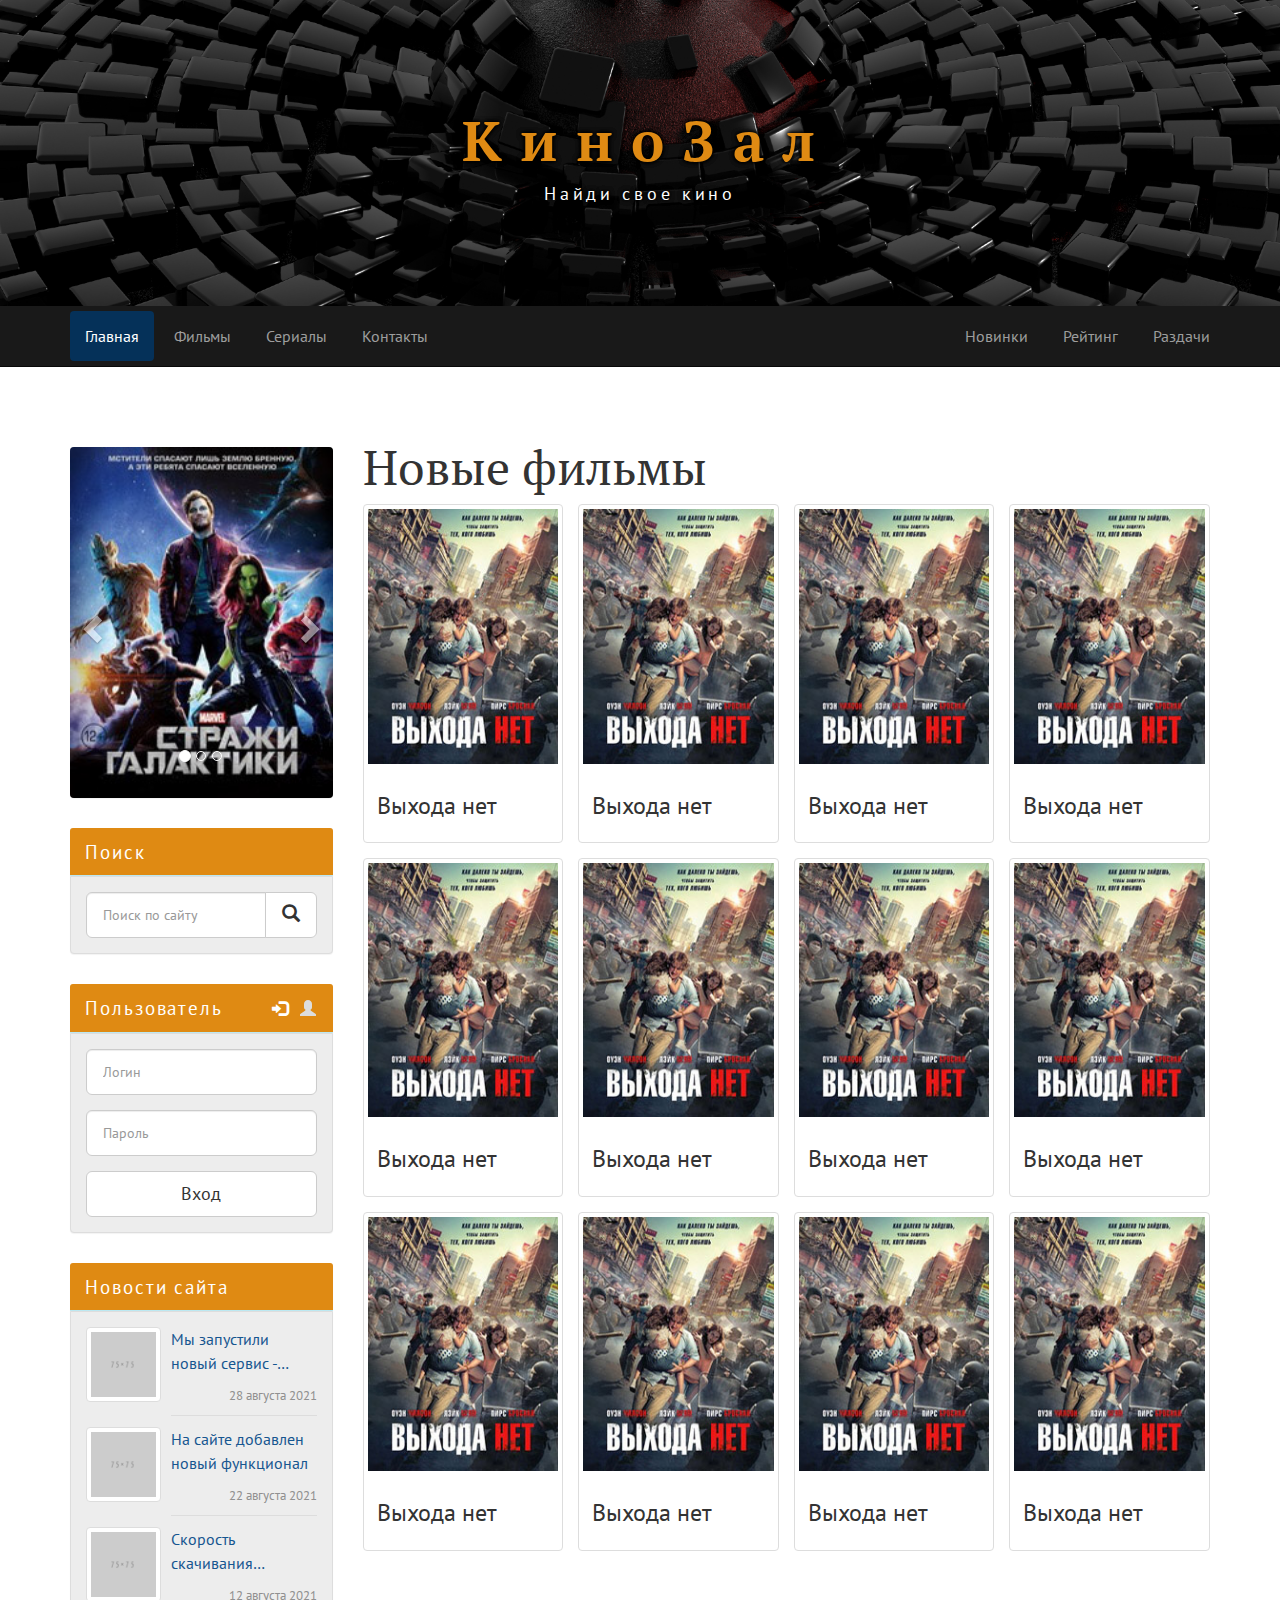
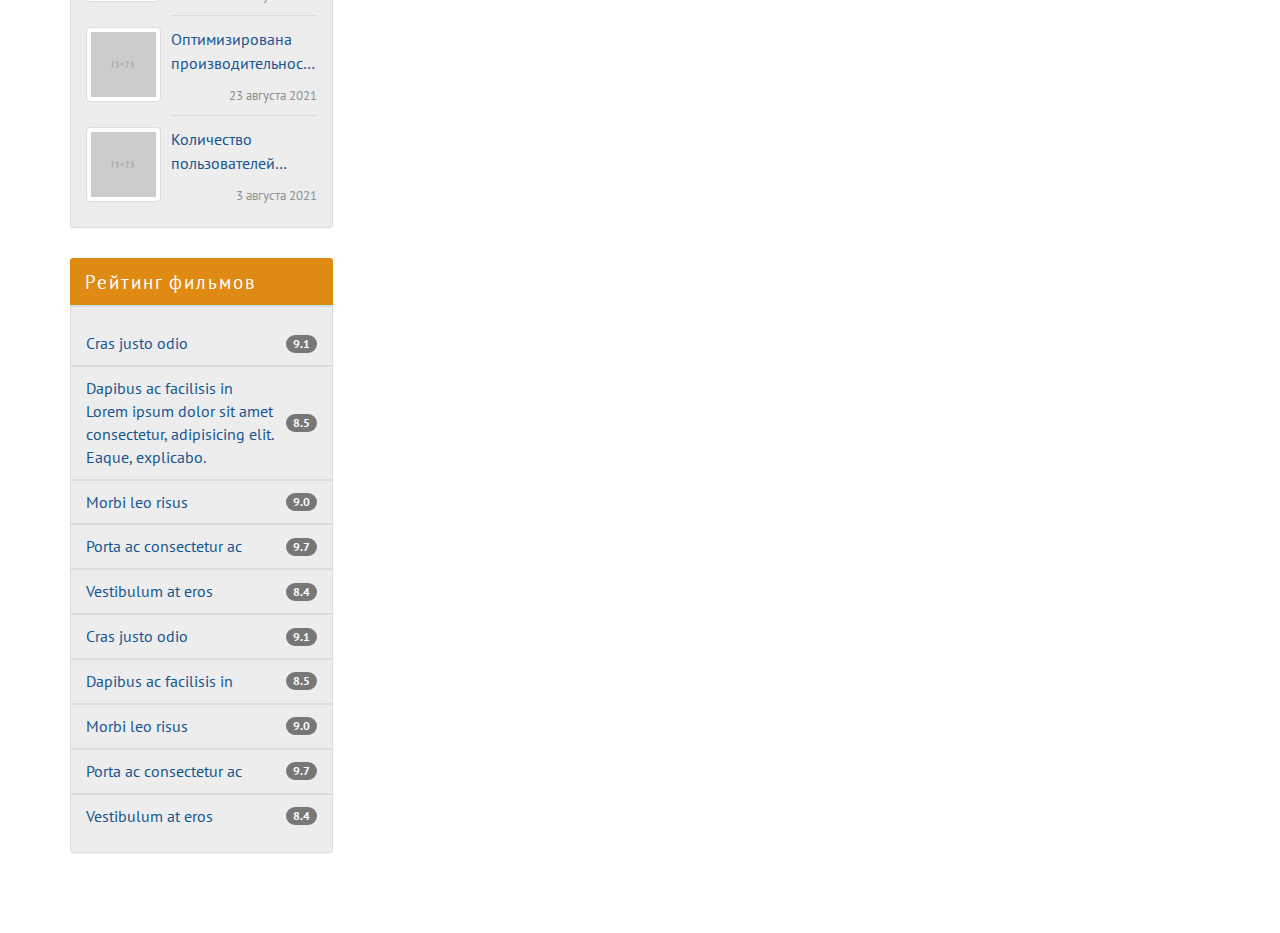
==== index.html @ d3b07548 "movie grid" ====
<!DOCTYPE html>

<html lang="ru">

<head>
  <meta charset="UTF-8">
  <meta name="viewport" content="width=device-width, initial-scale=1.0, minimum-scale=1.0">
  <meta http-equiv="X-UA-Compatible" content="ie=edge">
  <title>КиноЗал</title>
  <link href="libs/bootstrap/dist/css/bootstrap.min.css" rel="stylesheet">
  <link href="https://fonts.googleapis.com/css2?family=PT+Sans:wght@400;700&family=PT+Serif:wght@400;700&display=swap"
    rel="stylesheet">
  <link href="assets/css/style.css" rel="stylesheet">
  <link rel="icon" href="assets/img/favicon.png" type="image/x-icon">
  <!--[if lt IE 9]>
  <script src="https://oss.maxcdn.com/html5shiv/3.7.3/html5shiv.min.js"></script>
  <script src="https://oss.maxcdn.com/respond/1.4.2/respond.min.js"></script>
  <![endif]-->
</head>

<body>

  <div class="header">
    <div class="header-logo">
      <div class="container">
        <strong class="header-logo__title">КиноЗал</strong>
        <span class="header-logo__description">Найди свое кино</span>
      </div>
    </div>

    <div class="header-menu">
      <nav class="navbar navbar-inverse navbar-static-top">
        <div class="container">
          <!-- Brand and toggle get grouped for better mobile display -->
          <div class="navbar-header">
            <button type="button" class="navbar-toggle collapsed" data-toggle="collapse"
              data-target="#navbar-header-top" aria-expanded="false">
              <span class="sr-only">Toggle navigation</span>
              <span class="icon-bar"></span>
              <span class="icon-bar"></span>
              <span class="icon-bar"></span>
            </button>
          </div>

          <!-- Collect the nav links, forms, and other content for toggling -->
          <div class="collapse navbar-collapse" id="navbar-header-top">
            <ul class="nav navbar-nav navbar-left">
              <li class="active"><a href="#">Главная <span class="sr-only">(current)</span></a></li>
              <li><a href="#">Фильмы</a></li>
              <li><a href="#">Сериалы</a></li>
              <li><a href="#">Контакты</a></li>
            </ul>

            <ul class="nav navbar-nav navbar-right">
              <li><a href="#">Новинки</a></li>
              <li><a href="#">Рейтинг</a></li>
              <li><a href="#">Раздачи</a></li>
            </ul>
          </div><!-- /.navbar-collapse -->
        </div><!-- /.container-fluid -->
      </nav>
    </div>
  </div>

  <div class="container">
    <div class="row">
      <div class=" main col-lg-9 col-lg-push-3 col-md-8 col-md-push-4">

        <section class="site-search panel panel-info hidden-lg hidden-lg">
          <div class="panel-heading">Поиск</div>
          <div class="panel-body">
            <form action="search">
              <div class="input-group input-group-lg">
                <input class="form-control" type="search" placeholder="Поиск по сайту">
                <span class="input-group-btn">
                  <button class="btn btn-default" type="button">
                    <span class="glyphicon glyphicon-search"></span>
                  </button>
                </span>
              </div>
            </form>
          </div>
        </section>

        <section class="user-login panel panel-info hidden-lg hidden-lg">
          <div class="panel-heading">Пользователь</div>
          <div class="panel-body">

            <ul class="user-login__tabs nav nav-tabs" role="tablist">
              <li role="presentation" class="active"><a href="#user-login-main" aria-controls="user-login-main"
                  role="tab" data-toggle="tab">
                  <span class="glyphicon glyphicon-log-in"></span>
                </a></li>
              <li role="presentation"><a href="#user-registration-main" aria-controls="user-registration-main"
                  role="tab" data-toggle="tab">
                  <span class="glyphicon glyphicon-user"></span>
                </a></li>
            </ul>

            <div class="user-login__content tab-content">

              <div role="tabpanel" class="tab-pane fade in active" id="user-login-main">
                <form action="login">
                  <div class="form-group">
                    <input class="form-control input-lg" type="text" placeholder="Логин">
                  </div>
                  <div class="form-group">
                    <input class="form-control input-lg" type="password" placeholder="Пароль">
                  </div>
                  <button class="btn btn-default btn-block btn-lg" type="submit">Вход</button>
                </form>
              </div>

              <div role="tabpanel" class="tab-pane fade" id="user-registration-main">
                <form action="registration">
                  <div class="form-group">
                    <input class="form-control input-lg" type="text" placeholder="Логин">
                  </div>
                  <div class="form-group">
                    <input class="form-control input-lg" type="password" placeholder="Пароль">
                  </div>
                  <div class="form-group">
                    <input class="form-control input-lg" type="email" placeholder="Email">
                  </div>
                  <button class="btn btn-default btn-block btn-lg" type="submit">Регистрация</button>
                </form>
              </div>

            </div>
          </div>
        </section>

        <section class="new-films">
          <h1 class="new-films-title">Новые фильмы</h1>
          <div class="new-films-row row">
            <article class="new-films-item col-lg-3 col-sm-4 col-xs-6">
              <div class="new-films-item__thumbnail thumbnail">
                <a href="">
                  <img class="new-films-item__image" src="assets/img/films/1381061.jpg" alt="Выхода нет">
                <div class="new-films-item__caption caption">
                  <h3 class="new-films-item__title">Выхода нет</h3>
                </div>
                </a>
              </div>
            </article>
            <article class="new-films-item col-lg-3 col-sm-4 col-xs-6">
              <div class="new-films-item__thumbnail thumbnail">
                <a href="">
                  <img class="new-films-item__image" src="assets/img/films/1381061.jpg" alt="Выхода нет">
                <div class="new-films-item__caption caption">
                  <h3 class="new-films-item__title">Выхода нет</h3>
                </div>
                </a>
              </div>
            </article>
            <article class="new-films-item col-lg-3 col-sm-4 col-xs-6">
              <div class="new-films-item__thumbnail thumbnail">
                <a href="">
                  <img class="new-films-item__image" src="assets/img/films/1381061.jpg" alt="Выхода нет">
                <div class="new-films-item__caption caption">
                  <h3 class="new-films-item__title">Выхода нет</h3>
                </div>
                </a>
              </div>
            </article>
            <article class="new-films-item col-lg-3 col-sm-4 col-xs-6">
              <div class="new-films-item__thumbnail thumbnail">
                <a href="">
                  <img class="new-films-item__image" src="assets/img/films/1381061.jpg" alt="Выхода нет">
                <div class="new-films-item__caption caption">
                  <h3 class="new-films-item__title">Выхода нет</h3>
                </div>
                </a>
              </div>
            </article>
            <article class="new-films-item col-lg-3 col-sm-4 col-xs-6">
              <div class="new-films-item__thumbnail thumbnail">
                <a href="">
                  <img class="new-films-item__image" src="assets/img/films/1381061.jpg" alt="Выхода нет">
                <div class="new-films-item__caption caption">
                  <h3 class="new-films-item__title">Выхода нет</h3>
                </div>
                </a>
              </div>
            </article>
            <article class="new-films-item col-lg-3 col-sm-4 col-xs-6">
              <div class="new-films-item__thumbnail thumbnail">
                <a href="">
                  <img class="new-films-item__image" src="assets/img/films/1381061.jpg" alt="Выхода нет">
                <div class="new-films-item__caption caption">
                  <h3 class="new-films-item__title">Выхода нет</h3>
                </div>
                </a>
              </div>
            </article>
            <article class="new-films-item col-lg-3 col-sm-4 col-xs-6">
              <div class="new-films-item__thumbnail thumbnail">
                <a href="">
                  <img class="new-films-item__image" src="assets/img/films/1381061.jpg" alt="Выхода нет">
                <div class="new-films-item__caption caption">
                  <h3 class="new-films-item__title">Выхода нет</h3>
                </div>
                </a>
              </div>
            </article>
            <article class="new-films-item col-lg-3 col-sm-4 col-xs-6">
              <div class="new-films-item__thumbnail thumbnail">
                <a href="">
                  <img class="new-films-item__image" src="assets/img/films/1381061.jpg" alt="Выхода нет">
                <div class="new-films-item__caption caption">
                  <h3 class="new-films-item__title">Выхода нет</h3>
                </div>
                </a>
              </div>
            </article>
            <article class="new-films-item col-lg-3 col-sm-4 col-xs-6">
              <div class="new-films-item__thumbnail thumbnail">
                <a href="">
                  <img class="new-films-item__image" src="assets/img/films/1381061.jpg" alt="Выхода нет">
                <div class="new-films-item__caption caption">
                  <h3 class="new-films-item__title">Выхода нет</h3>
                </div>
                </a>
              </div>
            </article>
            <article class="new-films-item col-lg-3 col-sm-4 col-xs-6">
              <div class="new-films-item__thumbnail thumbnail">
                <a href="">
                  <img class="new-films-item__image" src="assets/img/films/1381061.jpg" alt="Выхода нет">
                <div class="new-films-item__caption caption">
                  <h3 class="new-films-item__title">Выхода нет</h3>
                </div>
                </a>
              </div>
            </article>
            <article class="new-films-item col-lg-3 col-sm-4 col-xs-6">
              <div class="new-films-item__thumbnail thumbnail">
                <a href="">
                  <img class="new-films-item__image" src="assets/img/films/1381061.jpg" alt="Выхода нет">
                <div class="new-films-item__caption caption">
                  <h3 class="new-films-item__title">Выхода нет</h3>
                </div>
                </a>
              </div>
            </article>
            <article class="new-films-item col-lg-3 col-sm-4 col-xs-6">
              <div class="new-films-item__thumbnail thumbnail">
                <a href="">
                  <img class="new-films-item__image" src="assets/img/films/1381061.jpg" alt="Выхода нет">
                <div class="new-films-item__caption caption">
                  <h3 class="new-films-item__title">Выхода нет</h3>
                </div>
                </a>
              </div>
            </article>
          </div>
        </section>
        
        <!-- <section></section> -->

      </div>
      <div class="left-sidebar col-lg-3 col-lg-pull-9 col-md-4 col-md-pull-8">


        <div class="vertical-slider panel panel-info visible-lg visi">
          <div id="vertical-carousel" class="carousel slide" data-ride="carousel">
            <!-- Indicators -->
            <ol class="carousel-indicators">
              <li data-target="#vertical-carousel" data-slide-to="0" class="active"></li>
              <li data-target="#vertical-carousel" data-slide-to="1"></li>
              <li data-target="#vertical-carousel" data-slide-to="2"></li>
            </ol>

            <!-- Wrapper for slides -->
            <div class="carousel-inner" role="listbox">
              <div class="item active">
                <img src="assets/img/films/1266931.jpg" alt="film">
              </div>
              <div class="item">
                <img src="assets/img/films/1341151.jpg" alt="film">
              </div>
              <div class="item">
                <img src="assets/img/films/1381061.jpg" alt="film">
              </div>

            </div>

            <!-- Controls -->
            <a class="left carousel-control" href="#vertical-carousel" role="button" data-slide="prev">
              <span class="glyphicon glyphicon-chevron-left" aria-hidden="true"></span>
              <span class="sr-only">Previous</span>
            </a>
            <a class="right carousel-control" href="#vertical-carousel" role="button" data-slide="next">
              <span class="glyphicon glyphicon-chevron-right" aria-hidden="true"></span>
              <span class="sr-only">Next</span>
            </a>
          </div>
        </div>


        <div class="site-search panel panel-info visible-lg visi">
          <div class="panel-heading">Поиск</div>
          <div class="panel-body">
            <form action="search">
              <div class="input-group input-group-lg">
                <input class="form-control" type="search" placeholder="Поиск по сайту">
                <span class="input-group-btn">
                  <button class="btn btn-default" type="button">
                    <span class="glyphicon glyphicon-search"></span>
                  </button>
                </span>
              </div>
            </form>
          </div>
        </div>

        <div class="user-login panel panel-info visible-lg visi">
          <div class="panel-heading">Пользователь</div>
          <div class="panel-body">

            <ul class="user-login__tabs nav nav-tabs" role="tablist">
              <li role="presentation" class="active"><a href="#user-login-sidebar" aria-controls="user-login-sidebar"
                  role="tab" data-toggle="tab">
                  <span class="glyphicon glyphicon-log-in"></span>
                </a></li>
              <li role="presentation"><a href="#user-registration-sidebar" aria-controls="user-registration-sidebar"
                  role="tab" data-toggle="tab">
                  <span class="glyphicon glyphicon-user"></span>
                </a></li>
            </ul>

            <div class="user-login__content tab-content">

              <div role="tabpanel" class="tab-pane fade in active" id="user-login-sidebar">
                <form action="login">
                  <div class="form-group">
                    <input class="form-control input-lg" type="text" placeholder="Логин">
                  </div>
                  <div class="form-group">
                    <input class="form-control input-lg" type="password" placeholder="Пароль">
                  </div>
                  <button class="btn btn-default btn-block btn-lg" type="submit">Вход</button>
                </form>
              </div>

              <div role="tabpanel" class="tab-pane fade" id="user-registration-sidebar">
                <form action="registration">
                  <div class="form-group">
                    <input class="form-control input-lg" type="text" placeholder="Логин">
                  </div>
                  <div class="form-group">
                    <input class="form-control input-lg" type="password" placeholder="Пароль">
                  </div>
                  <div class="form-group">
                    <input class="form-control input-lg" type="email" placeholder="Email">
                  </div>
                  <button class="btn btn-default btn-block btn-lg" type="submit">Регистрация</button>
                </form>
              </div>

            </div>
          </div>
        </div>

        <div class="site-news panel panel-info">
          <div class="panel-heading">Новости сайта</div>
          <div class="panel-body">

            <div class="site-news-item">
              <div class="site-news-item__image thumbnail">
                <img src="assets/img/75x75.png" alt="Картинка">
              </div>
              <div class="site-news-item__title">
                <a href="#">Мы запустили новый сервис - КиноМонстр</a>
              </div>
              <div class="site-news-item__date">28 августа 2021</div>
            </div>

            <div class="site-news-item">
              <div class="site-news-item__image thumbnail">
                <img src="assets/img/75x75.png" alt="Картинка">
              </div>
              <div class="site-news-item__title">
                <a href="#">На сайте добавлен новый функционал</a>
              </div>
              <div class="site-news-item__date">22 августа 2021</div>
            </div>

            <div class="site-news-item">
              <div class="site-news-item__image thumbnail">
                <img src="assets/img/75x75.png" alt="Картинка">
              </div>
              <div class="site-news-item__title">
                <a href="#">Скорость скачивания фильмов увеличена</a>
              </div>
              <div class="site-news-item__date">12 августа 2021</div>
            </div>

            <div class="site-news-item">
              <div class="site-news-item__image thumbnail">
                <img src="assets/img/75x75.png" alt="Картинка">
              </div>
              <div class="site-news-item__title">
                <a href="#">Оптимизирована производительность сервера</a>
              </div>
              <div class="site-news-item__date">23 августа 2021</div>
            </div>

            <div class="site-news-item">
              <div class="site-news-item__image thumbnail">
                <img src="assets/img/75x75.png" alt="Картинка">
              </div>
              <div class="site-news-item__title">
                <a href="#">Количество пользователей перевалила за - 10 000!</a>
              </div>
              <div class="site-news-item__date">3 августа 2021</div>
            </div>

          </div>
        </div>

        <div class="top-films panel panel-info">
          <div class="panel-heading">Рейтинг фильмов</div>
          <div class="top-films__body panel-body">
            <div class="top-films__list list-group">
              <a href="#" class="top-films__item list-group-item">Cras justo odio
                <span class="top-films__badge badge">9.1</span>
              </a>
              <a href="#" class="top-films__item list-group-item">Dapibus ac facilisis in Lorem ipsum dolor sit amet consectetur, adipisicing elit. Eaque, explicabo.
                <span class="top-films__badge badge">8.5</span>
              </a>
              <a href="#" class="top-films__item list-group-item">Morbi leo risus
                <span class="top-films__badge badge">9.0</span>
              </a>
              <a href="#" class="top-films__item list-group-item">Porta ac consectetur ac
                <span class="top-films__badge badge">9.7</span>
              </a>
              <a href="#" class="top-films__item list-group-item">Vestibulum at eros
                <span class="top-films__badge badge">8.4</span>
              </a>
              <a href="#" class="top-films__item list-group-item">Cras justo odio
                <span class="top-films__badge badge">9.1</span>
              </a>
              <a href="#" class="top-films__item list-group-item">Dapibus ac facilisis in
                <span class="top-films__badge badge">8.5</span>
              </a>
              <a href="#" class="top-films__item list-group-item">Morbi leo risus
                <span class="top-films__badge badge">9.0</span>
              </a>
              <a href="#" class="top-films__item list-group-item">Porta ac consectetur ac
                <span class="top-films__badge badge">9.7</span>
              </a>
              <a href="#" class="top-films__item list-group-item">Vestibulum at eros
                <span class="top-films__badge badge">8.4</span>
              </a>
            </div>
          </div>
        </div>

      </div>
    </div>
  </div>


  <script src="libs/jquery/dist/jquery.min.js"></script>
  <script src="libs/bootstrap/dist/js/bootstrap.min.js"></script>
</body>

</html>
---- assets/css/style.css ----
.header, .main, .left-sidebar {
  margin-bottom: 80.0px;
}

.header-logo__title, .header-logo__description {
  text-shadow: 0 0 5px black, 0 0 5px black, 0 0 5px black;
}

.navbar-inverse {
  margin-bottom: 0;
  background-color: #191919;
}

.navbar-inverse .navbar-nav > li > a {
  -webkit-transition: background-color 0.5s;
  -o-transition: background-color 0.5s;
  transition: background-color 0.5s;
}

.navbar-inverse .navbar-nav > li > a:focus, .navbar-inverse .navbar-nav > li > a:hover {
  background-color: #165690;
}

.navbar-inverse .navbar-nav > .active > a {
  background-color: #053159;
}

.navbar-inverse .navbar-nav > .active > a:focus, .navbar-inverse .navbar-nav > .active > a:hover {
  background-color: #517ba2;
}

.navbar-header {
  text-align: center;
}

.navbar-toggle {
  float: none;
  margin-right: 0;
}

.panel-info {
  margin-bottom: 30px;
  border: none;
  background-color: #ededed;
}

.panel-info > .panel-heading {
  letter-spacing: 0.1em;
  color: #ffffff;
  border-color: none;
  background-color: #df8a13;
  font-size: 1.2rem;
}

.panel-body {
  border: 1px solid #dddddd;
  border-radius: 0 0 4px 4px;
}

.input-lg,
.input-group-lg > .form-control {
  font-size: 0.875rem;
}

.user-login {
  position: relative;
}

.user-login__tabs {
  position: absolute;
  top: 0;
  right: 10px;
  border: none;
}

.user-login__tabs a {
  padding: 14px 5px 11px !important;
  color: #dddddd;
  border: none !important;
  background-color: transparent !important;
}

.user-login__tabs a:hover, .user-login__tabs a:focus {
  color: #dddddd;
}

.user-login__tabs .active a {
  color: #ffffff !important;
}

html {
  overflow-y: scroll;
  font-size: 16px;
}

body {
  font-family: "PT Sans", sans-serif;
  font-size: 16px;
}

a {
  color: #165690;
}

a:hover, a:focus {
  text-decoration: none;
  color: #df8a13;
}

h1 {
  margin-top: -6px;
  font-family: "PT Serif", serif;
  font-size: 3rem;
}

.header-logo {
  padding: 100px 0;
  text-align: center;
  background-color: #232323;
  background-image: url(../img/header-bg.jpg);
  background-position: center;
  background-size: cover;
}

.header-logo__title {
  display: block;
  color: #df8a13;
  font-family: "PT Serif", serif;
  font-size: 3.5rem;
}

.header-logo__description {
  display: block;
  letter-spacing: 0.2em;
  color: #ffffff;
  font-size: 1.15rem;
}

.main .site-search {
  margin-bottom: 45px;
}

.main .user-login {
  margin-bottom: 60px;
}

.new-films-row {
  margin-left: -7.5px;
  margin-right: -7.5px;
  margin-bottom: -15px;
}

.new-films-item {
  padding-left: 7.5px;
  padding-right: 7.5px;
  margin-bottom: 15px;
}

.new-films-item__thumbnail {
  margin-bottom: 0px;
}

.new-films-item__title {
  display: block;
  overflow: hidden;
  white-space: nowrap;
  -o-text-overflow: ellipsis;
     text-overflow: ellipsis;
}

.left-sidebar .panel:last-of-type {
  margin-bottom: 0;
}

.vertical-slider {
  overflow: hidden;
  border-radius: 4px;
}

.vertical-slider img {
  width: 100%;
}

.site-news-item {
  position: relative;
  clear: both;
}

.site-news-item:not(:last-of-type) {
  min-height: 85px;
  margin-bottom: 15px;
}

.site-news-item:not(:last-of-type)::after {
  position: absolute;
  right: 0;
  bottom: -4px;
  width: calc(100% - 85px);
  height: 1px;
  content: "";
  background-color: #dddddd;
}

.site-news-item__image {
  float: left;
  width: 75px;
  margin: 0 10px 10px 0;
}

.site-news-item__image img {
  width: 100%;
}

.site-news-item__title {
  margin-bottom: 10px;
}

.site-news-item__title a {
  display: -webkit-box;
  overflow: hidden;
  -webkit-box-orient: vertical;
  height: 50px;
  font-size: 1rem;
  line-height: 1.5rem;
  -webkit-line-clamp: 2;
}

.site-news-item__date {
  text-align: right;
  color: #909090;
  font-size: 0.8rem;
}

.list-group-item {
  margin-bottom: 0;
}

.top-films__body {
  padding-right: 0;
  padding-left: 0;
}

.top-films__list {
  margin-bottom: 0;
}

.top-films__item {
  margin-right: -1px;
  margin-left: -1px;
  padding-right: 55px;
  color: #165690 !important;
  background-color: transparent;
}

.top-films__item:first-child {
  border-top: none;
  border-radius: 0;
}

.top-films__item:last-child {
  border-bottom: none;
  border-radius: 0;
}

.top-films__item:hover, .top-films__item:focus {
  color: #ffffff !important;
  border-color: #df8a13;
  background-color: #df8a13 !important;
}

.top-films__item:hover .badge, .top-films__item:focus .badge {
  background-color: #232323;
}

.top-films__badge {
  position: absolute;
  top: 50%;
  right: 15px;
  -webkit-transform: translateY(-50%);
      -ms-transform: translateY(-50%);
          transform: translateY(-50%);
}

@media (min-width: 576px) {
  .header-logo__title {
    margin-right: -0.2777em;
    letter-spacing: 0.33em;
    font-size: 3.5rem;
  }
}

@media (min-width: 768px) {
  .navbar-inverse .navbar-nav > li > a {
    border-radius: 4px;
  }
  .navbar-left > li {
    margin: 5px 5px 5px 0;
  }
  .navbar-right > li {
    margin: 5px 0 5px 5px;
  }
}

@media (max-width: 767.8px) {
  .navbar-inverse .navbar-nav > li > a {
    text-align: center;
  }
  .navbar-left {
    margin-bottom: 0;
  }
  .navbar-right {
    margin-top: 0;
  }
}

@media (max-width: 575.8px) {
  .header-logo__title {
    letter-spacing: 0.2em;
    font-size: 2.5rem;
  }
}
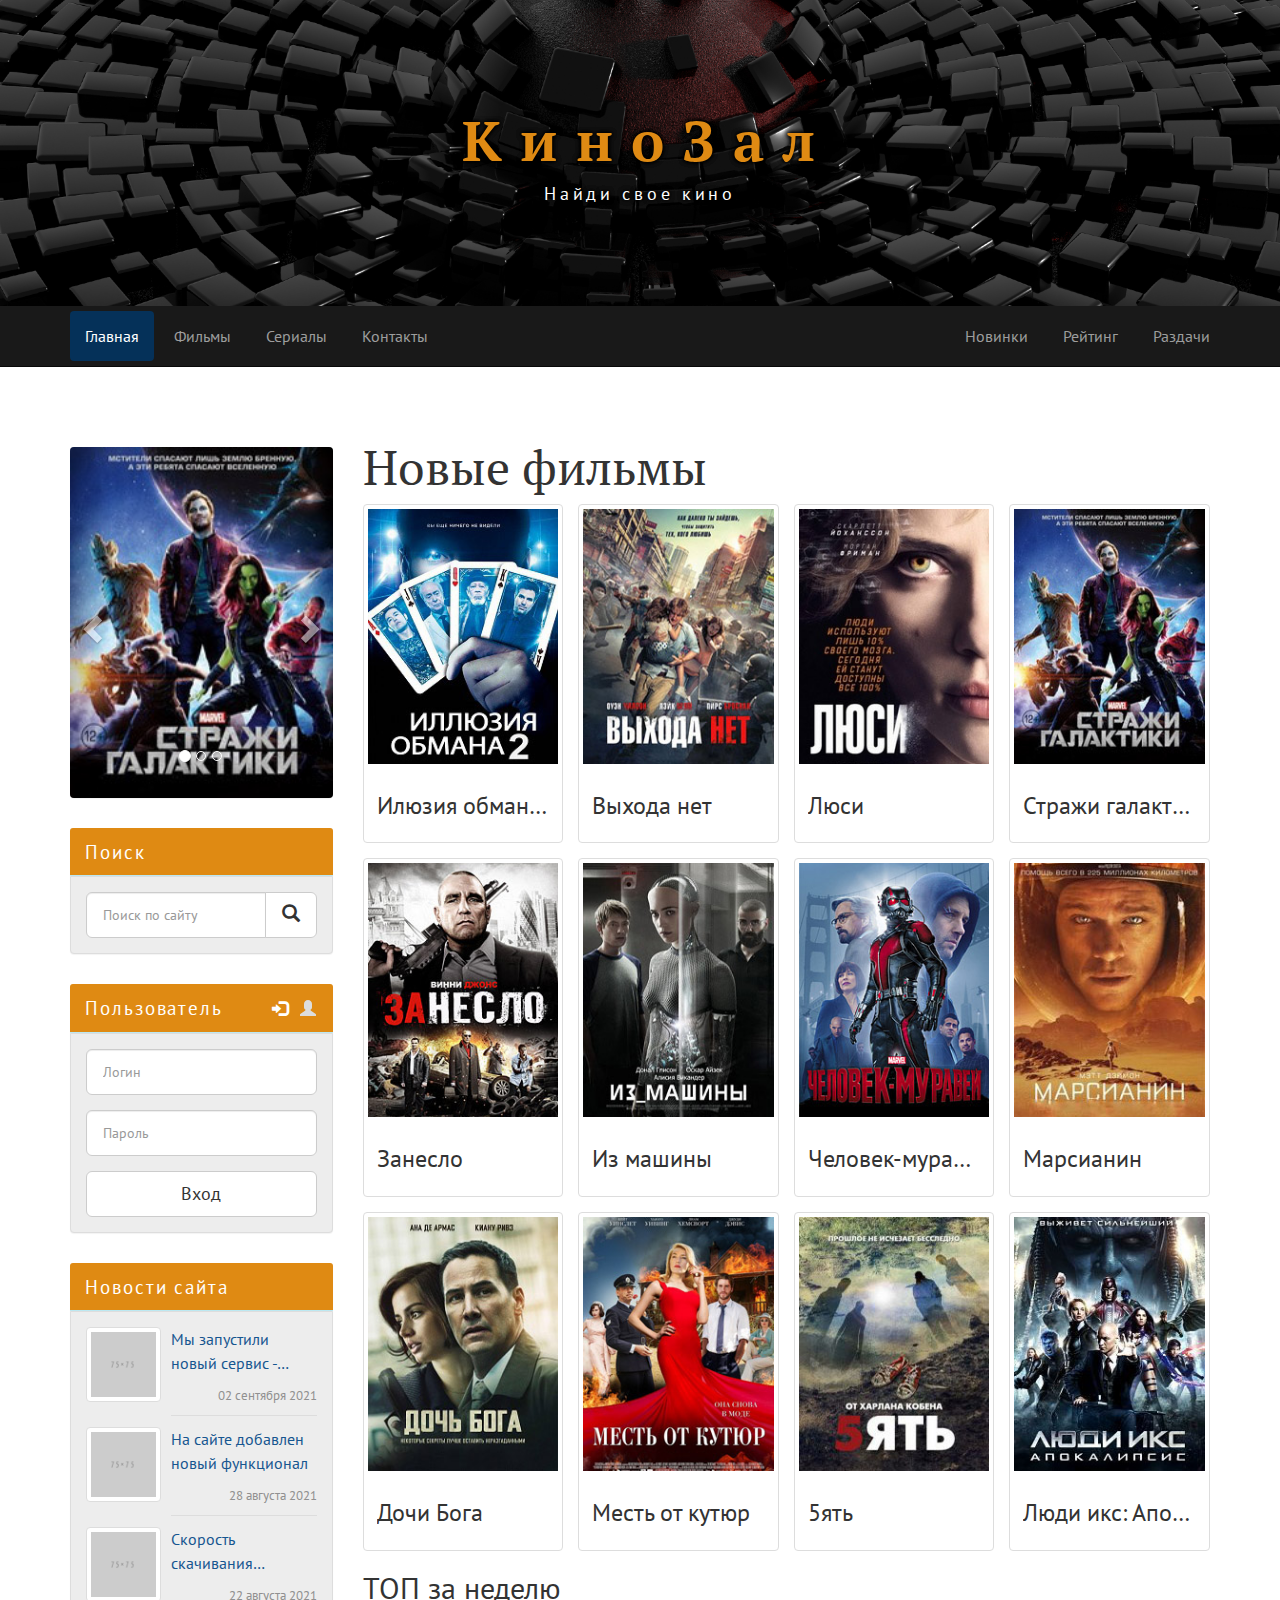
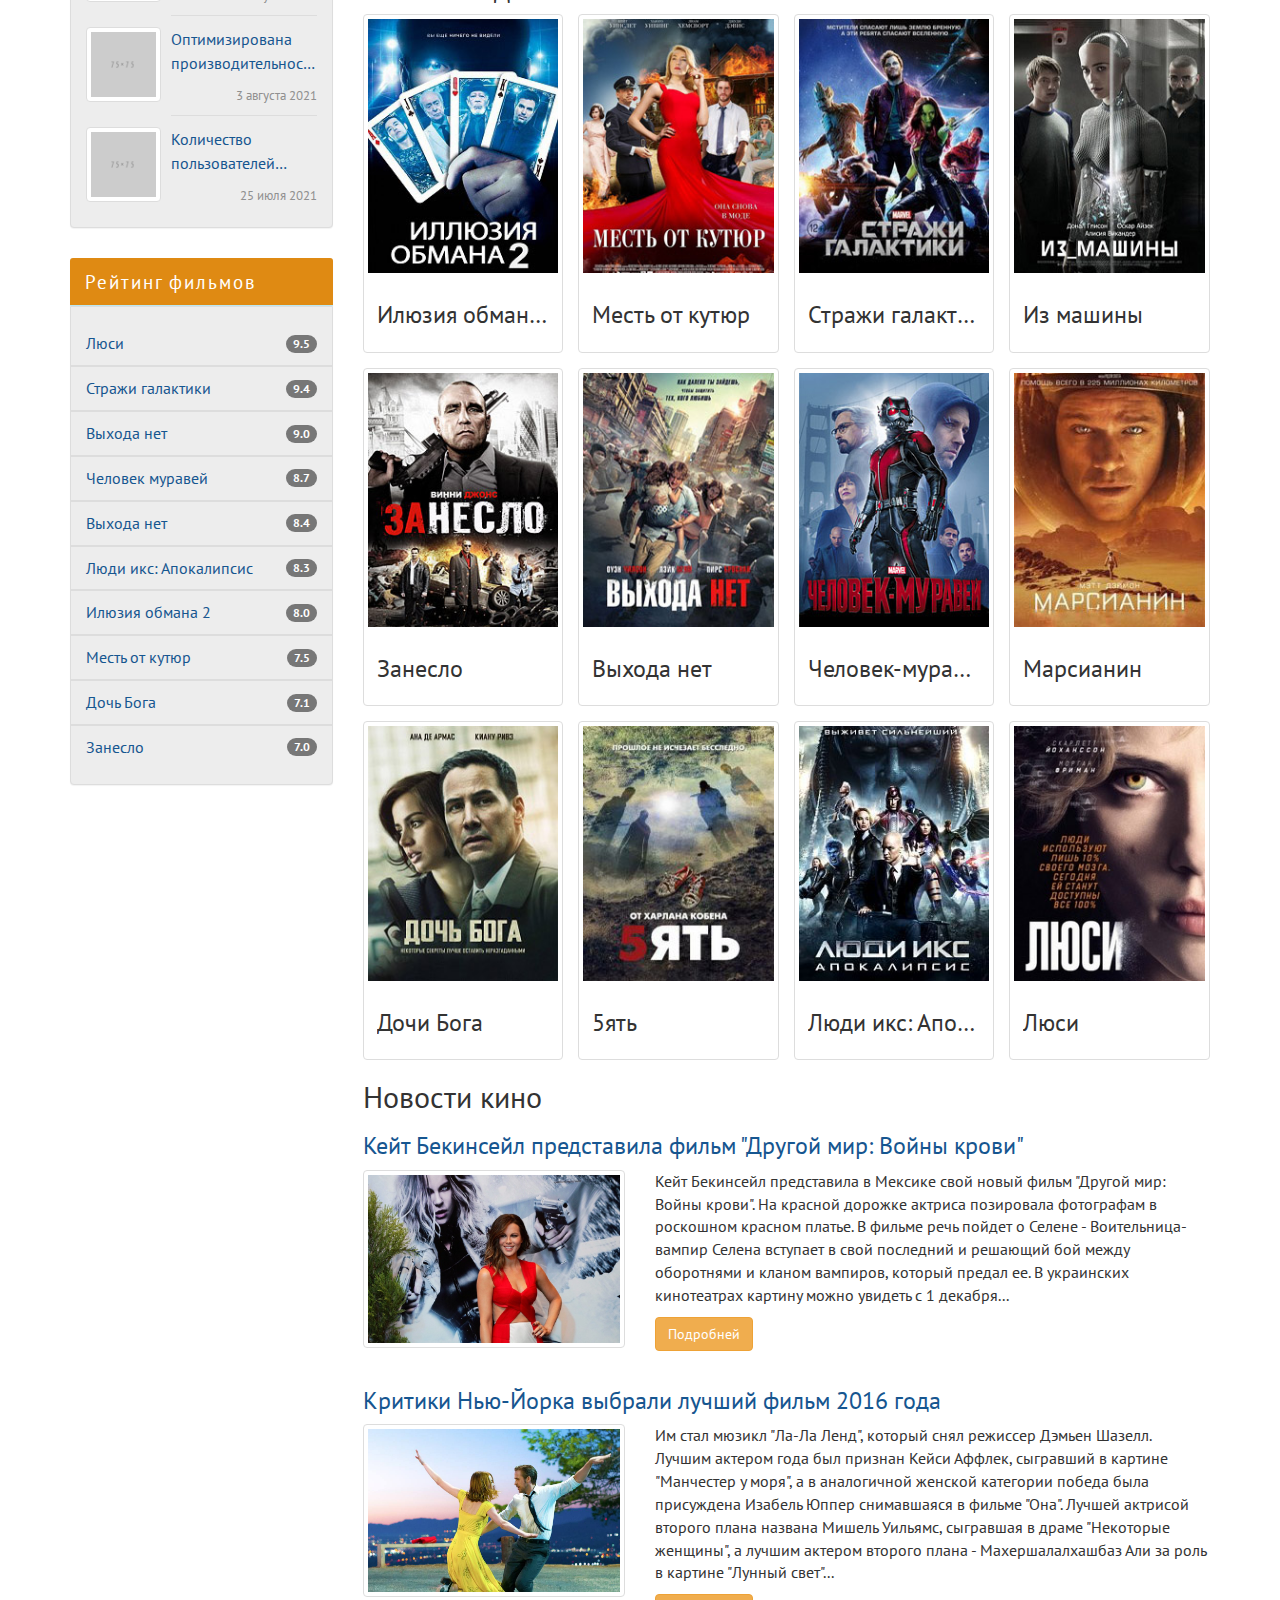
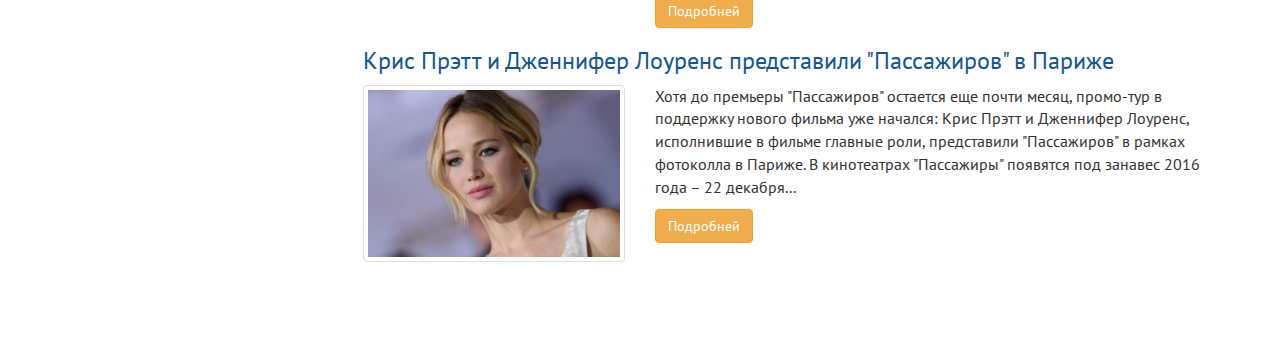
==== commit a32673bb: "work with news-movie" ====
--- a/index.html
+++ b/index.html
@@ -46,7 +46,7 @@
           <div class="collapse navbar-collapse" id="navbar-header-top">
             <ul class="nav navbar-nav navbar-left">
               <li class="active"><a href="#">Главная <span class="sr-only">(current)</span></a></li>
-              <li><a href="#">Фильмы</a></li>
+              <li><a href="page.html">Фильмы</a></li>
               <li><a href="#">Сериалы</a></li>
               <li><a href="#">Контакты</a></li>
             </ul>
@@ -135,128 +135,328 @@
           <div class="new-films-row row">
             <article class="new-films-item col-lg-3 col-sm-4 col-xs-6">
               <div class="new-films-item__thumbnail thumbnail">
+                <a href="page.html">
+                  <img class="new-films-item__image" src="assets/img/films/1455536.jpg" alt="Выхода нет">
+                  <div class="new-films-item__caption caption">
+                    <h3 class="new-films-item__title">Илюзия обмана 2</h3>
+                  </div>
+                </a>
+              </div>
+            </article>
+            <article class="new-films-item col-lg-3 col-sm-4 col-xs-6">
+              <div class="new-films-item__thumbnail thumbnail">
                 <a href="">
                   <img class="new-films-item__image" src="assets/img/films/1381061.jpg" alt="Выхода нет">
-                <div class="new-films-item__caption caption">
-                  <h3 class="new-films-item__title">Выхода нет</h3>
+                  <div class="new-films-item__caption caption">
+                    <h3 class="new-films-item__title">Выхода нет</h3>
+                  </div>
+                </a>
+              </div>
+            </article>
+            <article class="new-films-item col-lg-3 col-sm-4 col-xs-6">
+              <div class="new-films-item__thumbnail thumbnail">
+                <a href="">
+                  <img class="new-films-item__image" src="assets/img/films/1263242.jpg" alt="Выхода нет">
+                  <div class="new-films-item__caption caption">
+                    <h3 class="new-films-item__title">Люси</h3>
+                  </div>
+                </a>
+              </div>
+            </article>
+            <article class="new-films-item col-lg-3 col-sm-4 col-xs-6">
+              <div class="new-films-item__thumbnail thumbnail">
+                <a href="">
+                  <img class="new-films-item__image" src="assets/img/films/1266931.jpg" alt="Выхода нет">
+                  <div class="new-films-item__caption caption">
+                    <h3 class="new-films-item__title">Стражи галактики</h3>
+                  </div>
+                </a>
+              </div>
+            </article>
+            <article class="new-films-item col-lg-3 col-sm-4 col-xs-6">
+              <div class="new-films-item__thumbnail thumbnail">
+                <a href="">
+                  <img class="new-films-item__image" src="assets/img/films/1289488.jpg" alt="Выхода нет">
+                  <div class="new-films-item__caption caption">
+                    <h3 class="new-films-item__title">Занесло</h3>
+                  </div>
+                </a>
+              </div>
+            </article>
+            <article class="new-films-item col-lg-3 col-sm-4 col-xs-6">
+              <div class="new-films-item__thumbnail thumbnail">
+                <a href="">
+                  <img class="new-films-item__image" src="assets/img/films/1341151.jpg" alt="Выхода нет">
+                  <div class="new-films-item__caption caption">
+                    <h3 class="new-films-item__title">Из машины</h3>
+                  </div>
+                </a>
+              </div>
+            </article>
+            <article class="new-films-item col-lg-3 col-sm-4 col-xs-6">
+              <div class="new-films-item__thumbnail thumbnail">
+                <a href="">
+                  <img class="new-films-item__image" src="assets/img/films/1393263.jpg" alt="Выхода нет">
+                  <div class="new-films-item__caption caption">
+                    <h3 class="new-films-item__title">Человек-муравей</h3>
+                  </div>
+                </a>
+              </div>
+            </article>
+            <article class="new-films-item col-lg-3 col-sm-4 col-xs-6">
+              <div class="new-films-item__thumbnail thumbnail">
+                <a href="">
+                  <img class="new-films-item__image" src="assets/img/films/1401663.jpg" alt="Выхода нет">
+                  <div class="new-films-item__caption caption">
+                    <h3 class="new-films-item__title">Марсианин</h3>
+                  </div>
+                </a>
+              </div>
+            </article>
+            <article class="new-films-item col-lg-3 col-sm-4 col-xs-6">
+              <div class="new-films-item__thumbnail thumbnail">
+                <a href="">
+                  <img class="new-films-item__image" src="assets/img/films/1415999.jpg" alt="Выхода нет">
+                  <div class="new-films-item__caption caption">
+                    <h3 class="new-films-item__title">Дочи Бога</h3>
+                  </div>
+                </a>
+              </div>
+            </article>
+            <article class="new-films-item col-lg-3 col-sm-4 col-xs-6">
+              <div class="new-films-item__thumbnail thumbnail">
+                <a href="">
+                  <img class="new-films-item__image" src="assets/img/films/1423264.jpg" alt="Выхода нет">
+                  <div class="new-films-item__caption caption">
+                    <h3 class="new-films-item__title">Месть от кутюр</h3>
+                  </div>
+                </a>
+              </div>
+            </article>
+            <article class="new-films-item col-lg-3 col-sm-4 col-xs-6">
+              <div class="new-films-item__thumbnail thumbnail">
+                <a href="">
+                  <img class="new-films-item__image" src="assets/img/films/1441076.jpg" alt="Выхода нет">
+                  <div class="new-films-item__caption caption">
+                    <h3 class="new-films-item__title">5ять</h3>
+                  </div>
+                </a>
+              </div>
+            </article>
+            <article class="new-films-item col-lg-3 col-sm-4 col-xs-6">
+              <div class="new-films-item__thumbnail thumbnail">
+                <a href="">
+                  <img class="new-films-item__image" src="assets/img/films/1453229.jpg" alt="Выхода нет">
+                  <div class="new-films-item__caption caption">
+                    <h3 class="new-films-item__title">Люди икс: Апокалипсис</h3>
+                  </div>
+                </a>
+              </div>
+            </article>
+          </div>
+        </section>
+
+        <section class="top-week">
+          <h2 class="top-week-title">ТОП за неделю</h2>
+          <div class="top-week-row row">
+            <article class="top-week-item col-lg-3 col-sm-4 col-xs-6">
+              <div class="top-week-item__thumbnail thumbnail">
+                <a href="">
+                  <img class="top-week-item__image" src="assets/img/films/1455536.jpg" alt="Выхода нет">
+                  <div class="top-week-item__caption caption">
+                    <h3 class="top-week-item__title">Илюзия обмана 2</h3>
+                  </div>
+                </a>
+              </div>
+            </article>
+
+            <article class="top-week-item col-lg-3 col-sm-4 col-xs-6">
+              <div class="top-week-item__thumbnail thumbnail">
+                <a href="">
+                  <img class="top-week-item__image" src="assets/img/films/1423264.jpg" alt="Выхода нет">
+                  <div class="top-week-item__caption caption">
+                    <h3 class="top-week-item__title">Месть от кутюр</h3>
+                  </div>
+                </a>
+              </div>
+            </article>
+
+            <article class="top-week-item col-lg-3 col-sm-4 col-xs-6">
+              <div class="top-week-item__thumbnail thumbnail">
+                <a href="">
+                  <img class="top-week-item__image" src="assets/img/films/1266931.jpg" alt="Выхода нет">
+                  <div class="top-week-item__caption caption">
+                    <h3 class="top-week-item__title">Стражи галактики</h3>
+                  </div>
+                </a>
+              </div>
+            </article>
+
+            <article class="top-week-item col-lg-3 col-sm-4 col-xs-6">
+              <div class="top-week-item__thumbnail thumbnail">
+                <a href="">
+                  <img class="top-week-item__image" src="assets/img/films/1341151.jpg" alt="Выхода нет">
+                  <div class="top-week-item__caption caption">
+                    <h3 class="top-week-item__title">Из машины</h3>
+                  </div>
+                </a>
+              </div>
+            </article>
+
+            <article class="top-week-item col-lg-3 col-sm-4 col-xs-6">
+              <div class="top-week-item__thumbnail thumbnail">
+                <a href="">
+                  <img class="top-week-item__image" src="assets/img/films/1289488.jpg" alt="Выхода нет">
+                  <div class="top-week-item__caption caption">
+                    <h3 class="top-week-item__title">Занесло</h3>
+                  </div>
+                </a>
+              </div>
+            </article>
+
+            <article class="top-week-item col-lg-3 col-sm-4 col-xs-6">
+              <div class="top-week-item__thumbnail thumbnail">
+                <a href="">
+                  <img class="top-week-item__image" src="assets/img/films/1381061.jpg" alt="Выхода нет">
+                  <div class="top-week-item__caption caption">
+                    <h3 class="top-week-item__title">Выхода нет</h3>
+                  </div>
+                </a>
+              </div>
+            </article>
+
+            <article class="top-week-item col-lg-3 col-sm-4 col-xs-6">
+              <div class="top-week-item__thumbnail thumbnail">
+                <a href="">
+                  <img class="top-week-item__image" src="assets/img/films/1393263.jpg" alt="Выхода нет">
+                  <div class="top-week-item__caption caption">
+                    <h3 class="top-week-item__title">Человек-муравей</h3>
+                  </div>
+                </a>
+              </div>
+            </article>
+
+            <article class="top-week-item col-lg-3 col-sm-4 col-xs-6">
+              <div class="top-week-item__thumbnail thumbnail">
+                <a href="">
+                  <img class="top-week-item__image" src="assets/img/films/1401663.jpg" alt="Выхода нет">
+                  <div class="top-week-item__caption caption">
+                    <h3 class="top-week-item__title">Марсианин</h3>
+                  </div>
+                </a>
+              </div>
+            </article>
+
+            <article class="top-week-item col-lg-3 col-sm-4 col-xs-6">
+              <div class="top-week-item__thumbnail thumbnail">
+                <a href="">
+                  <img class="top-week-item__image" src="assets/img/films/1415999.jpg" alt="Выхода нет">
+                  <div class="top-week-item__caption caption">
+                    <h3 class="top-week-item__title">Дочи Бога</h3>
+                  </div>
+                </a>
+              </div>
+            </article>
+
+            <article class="top-week-item col-lg-3 col-sm-4 col-xs-6">
+              <div class="top-week-item__thumbnail thumbnail">
+                <a href="">
+                  <img class="top-week-item__image" src="assets/img/films/1441076.jpg" alt="Выхода нет">
+                  <div class="top-week-item__caption caption">
+                    <h3 class="top-week-item__title">5ять</h3>
+                  </div>
+                </a>
+              </div>
+            </article>
+
+            <article class="top-week-item col-lg-3 col-sm-4 col-xs-6">
+              <div class="top-week-item__thumbnail thumbnail">
+                <a href="">
+                  <img class="top-week-item__image" src="assets/img/films/1453229.jpg" alt="Выхода нет">
+                  <div class="top-week-item__caption caption">
+                    <h3 class="top-week-item__title">Люди икс: Апокалипсис</h3>
+                  </div>
+                </a>
+              </div>
+            </article>
+
+            <article class="top-week-item col-lg-3 col-sm-4 col-xs-6">
+              <div class="top-week-item__thumbnail thumbnail">
+                <a href="">
+                  <img class="top-week-item__image" src="assets/img/films/1263242.jpg" alt="Выхода нет">
+                  <div class="top-week-item__caption caption">
+                    <h3 class="top-week-item__title">Люси</h3>
+                  </div>
+                </a>
+              </div>
+            </article>
+          </div>
+        </section>
+
+        <section class="news-movie">
+          <h2>Новости кино</h2>
+
+          <article class="film-news">
+            <h3><a href="#">Кейт Бекинсейл представила фильм "Другой мир: Войны крови"</a></h3>
+            <div class="row">
+              <div class="col-sm-4">
+                <div class="films-new-item__thumbnail thumbnail">
+                  <img class="films-new-item__image" src="assets/img/news/news-1.jpg" alt="image news films">
                 </div>
-                </a>
-              </div>
-            </article>
-            <article class="new-films-item col-lg-3 col-sm-4 col-xs-6">
-              <div class="new-films-item__thumbnail thumbnail">
-                <a href="">
-                  <img class="new-films-item__image" src="assets/img/films/1381061.jpg" alt="Выхода нет">
-                <div class="new-films-item__caption caption">
-                  <h3 class="new-films-item__title">Выхода нет</h3>
+              </div>
+              <div class="col-sm-8">
+                <p class="films-new-item__text">Кейт Бекинсейл представила в Мексике свой новый фильм "Другой мир: Войны
+                  крови". На красной дорожке актриса позировала фотографам в роскошном красном платье. В фильме речь
+                  пойдет о Селене - Воительница-вампир Селена вступает в свой последний и решающий бой между оборотнями
+                  и кланом вампиров, который предал ее. В украинских кинотеатрах картину можно увидеть с 1 декабря...
+                </p>
+                <a href="#" class="films-new-item__button btn btn-warning">Подробней</a>
+              </div>
+            </div>
+          </article>
+
+          <article class="film-news">
+            <h3><a href="#">Критики Нью-Йорка выбрали лучший фильм 2016 года</a></h3>
+            <div class="row">
+              <div class="col-sm-4">
+                <div class="films-new-item__thumbnail thumbnail">
+                  <img class="films-new-item__image" src="assets/img/news/news-2.jpg" alt="image news films">
                 </div>
-                </a>
-              </div>
-            </article>
-            <article class="new-films-item col-lg-3 col-sm-4 col-xs-6">
-              <div class="new-films-item__thumbnail thumbnail">
-                <a href="">
-                  <img class="new-films-item__image" src="assets/img/films/1381061.jpg" alt="Выхода нет">
-                <div class="new-films-item__caption caption">
-                  <h3 class="new-films-item__title">Выхода нет</h3>
+              </div>
+              <div class="col-sm-8">
+                <p class="films-new-item__text">Им стал мюзикл "Ла-Ла Ленд", который снял режиссер Дэмьен Шазелл. Лучшим
+                  актером года был признан Кейси Аффлек, сыгравший в картине "Манчестер у моря", а в аналогичной женской
+                  категории победа была присуждена Изабель Юппер снимавшаяся в фильме "Она". Лучшей актрисой второго
+                  плана названа Мишель Уильямс, сыгравшая в драме "Некоторые женщины", а лучшим актером второго плана -
+                  Махершалалхашбаз Али за роль в картине "Лунный свет"...
+                </p>
+                <a href="#" class="films-new-item__button btn btn-warning">Подробней</a>
+              </div>
+            </div>
+          </article>
+
+          <article class="film-news">
+            <h3><a href="#">Крис Прэтт и Дженнифер Лоуренс представили "Пассажиров" в Париже</a></h3>
+            <div class="row">
+              <div class="col-sm-4">
+                <div class="films-new-item__thumbnail thumbnail">
+                  <img class="films-new-item__image" src="assets/img/news/news-3.jpg" alt="image news films">
                 </div>
-                </a>
-              </div>
-            </article>
-            <article class="new-films-item col-lg-3 col-sm-4 col-xs-6">
-              <div class="new-films-item__thumbnail thumbnail">
-                <a href="">
-                  <img class="new-films-item__image" src="assets/img/films/1381061.jpg" alt="Выхода нет">
-                <div class="new-films-item__caption caption">
-                  <h3 class="new-films-item__title">Выхода нет</h3>
-                </div>
-                </a>
-              </div>
-            </article>
-            <article class="new-films-item col-lg-3 col-sm-4 col-xs-6">
-              <div class="new-films-item__thumbnail thumbnail">
-                <a href="">
-                  <img class="new-films-item__image" src="assets/img/films/1381061.jpg" alt="Выхода нет">
-                <div class="new-films-item__caption caption">
-                  <h3 class="new-films-item__title">Выхода нет</h3>
-                </div>
-                </a>
-              </div>
-            </article>
-            <article class="new-films-item col-lg-3 col-sm-4 col-xs-6">
-              <div class="new-films-item__thumbnail thumbnail">
-                <a href="">
-                  <img class="new-films-item__image" src="assets/img/films/1381061.jpg" alt="Выхода нет">
-                <div class="new-films-item__caption caption">
-                  <h3 class="new-films-item__title">Выхода нет</h3>
-                </div>
-                </a>
-              </div>
-            </article>
-            <article class="new-films-item col-lg-3 col-sm-4 col-xs-6">
-              <div class="new-films-item__thumbnail thumbnail">
-                <a href="">
-                  <img class="new-films-item__image" src="assets/img/films/1381061.jpg" alt="Выхода нет">
-                <div class="new-films-item__caption caption">
-                  <h3 class="new-films-item__title">Выхода нет</h3>
-                </div>
-                </a>
-              </div>
-            </article>
-            <article class="new-films-item col-lg-3 col-sm-4 col-xs-6">
-              <div class="new-films-item__thumbnail thumbnail">
-                <a href="">
-                  <img class="new-films-item__image" src="assets/img/films/1381061.jpg" alt="Выхода нет">
-                <div class="new-films-item__caption caption">
-                  <h3 class="new-films-item__title">Выхода нет</h3>
-                </div>
-                </a>
-              </div>
-            </article>
-            <article class="new-films-item col-lg-3 col-sm-4 col-xs-6">
-              <div class="new-films-item__thumbnail thumbnail">
-                <a href="">
-                  <img class="new-films-item__image" src="assets/img/films/1381061.jpg" alt="Выхода нет">
-                <div class="new-films-item__caption caption">
-                  <h3 class="new-films-item__title">Выхода нет</h3>
-                </div>
-                </a>
-              </div>
-            </article>
-            <article class="new-films-item col-lg-3 col-sm-4 col-xs-6">
-              <div class="new-films-item__thumbnail thumbnail">
-                <a href="">
-                  <img class="new-films-item__image" src="assets/img/films/1381061.jpg" alt="Выхода нет">
-                <div class="new-films-item__caption caption">
-                  <h3 class="new-films-item__title">Выхода нет</h3>
-                </div>
-                </a>
-              </div>
-            </article>
-            <article class="new-films-item col-lg-3 col-sm-4 col-xs-6">
-              <div class="new-films-item__thumbnail thumbnail">
-                <a href="">
-                  <img class="new-films-item__image" src="assets/img/films/1381061.jpg" alt="Выхода нет">
-                <div class="new-films-item__caption caption">
-                  <h3 class="new-films-item__title">Выхода нет</h3>
-                </div>
-                </a>
-              </div>
-            </article>
-            <article class="new-films-item col-lg-3 col-sm-4 col-xs-6">
-              <div class="new-films-item__thumbnail thumbnail">
-                <a href="">
-                  <img class="new-films-item__image" src="assets/img/films/1381061.jpg" alt="Выхода нет">
-                <div class="new-films-item__caption caption">
-                  <h3 class="new-films-item__title">Выхода нет</h3>
-                </div>
-                </a>
-              </div>
-            </article>
-          </div>
+              </div>
+              <div class="col-sm-8">
+                <p class="films-new-item__text">Хотя до премьеры "Пассажиров" остается еще почти месяц, промо-тур в
+                  поддержку нового фильма уже начался: Крис Прэтт и Дженнифер Лоуренс, исполнившие в фильме главные
+                  роли, представили "Пассажиров" в рамках фотоколла в Париже. В кинотеатрах "Пассажиры" появятся под
+                  занавес 2016 года – 22 декабря...
+                </p>
+                <a href="#" class="films-new-item__button btn btn-warning">Подробней</a>
+              </div>
+            </div>
+          </article>
+
         </section>
-        
-        <!-- <section></section> -->
+
+        </section>
 
       </div>
       <div class="left-sidebar col-lg-3 col-lg-pull-9 col-md-4 col-md-pull-8">
@@ -373,7 +573,7 @@
               <div class="site-news-item__title">
                 <a href="#">Мы запустили новый сервис - КиноМонстр</a>
               </div>
-              <div class="site-news-item__date">28 августа 2021</div>
+              <div class="site-news-item__date">02 сентября 2021</div>
             </div>
 
             <div class="site-news-item">
@@ -383,7 +583,7 @@
               <div class="site-news-item__title">
                 <a href="#">На сайте добавлен новый функционал</a>
               </div>
-              <div class="site-news-item__date">22 августа 2021</div>
+              <div class="site-news-item__date">28 августа 2021</div>
             </div>
 
             <div class="site-news-item">
@@ -393,7 +593,7 @@
               <div class="site-news-item__title">
                 <a href="#">Скорость скачивания фильмов увеличена</a>
               </div>
-              <div class="site-news-item__date">12 августа 2021</div>
+              <div class="site-news-item__date">22 августа 2021</div>
             </div>
 
             <div class="site-news-item">
@@ -403,7 +603,7 @@
               <div class="site-news-item__title">
                 <a href="#">Оптимизирована производительность сервера</a>
               </div>
-              <div class="site-news-item__date">23 августа 2021</div>
+              <div class="site-news-item__date">3 августа 2021</div>
             </div>
 
             <div class="site-news-item">
@@ -413,7 +613,7 @@
               <div class="site-news-item__title">
                 <a href="#">Количество пользователей перевалила за - 10 000!</a>
               </div>
-              <div class="site-news-item__date">3 августа 2021</div>
+              <div class="site-news-item__date">25 июля 2021</div>
             </div>
 
           </div>
@@ -423,35 +623,35 @@
           <div class="panel-heading">Рейтинг фильмов</div>
           <div class="top-films__body panel-body">
             <div class="top-films__list list-group">
-              <a href="#" class="top-films__item list-group-item">Cras justo odio
-                <span class="top-films__badge badge">9.1</span>
-              </a>
-              <a href="#" class="top-films__item list-group-item">Dapibus ac facilisis in Lorem ipsum dolor sit amet consectetur, adipisicing elit. Eaque, explicabo.
-                <span class="top-films__badge badge">8.5</span>
-              </a>
-              <a href="#" class="top-films__item list-group-item">Morbi leo risus
+              <a href="#" class="top-films__item list-group-item">Люси
+                <span class="top-films__badge badge">9.5</span>
+              </a>
+              <a href="#" class="top-films__item list-group-item">Стражи галактики
+                <span class="top-films__badge badge">9.4</span>
+              </a>
+              <a href="#" class="top-films__item list-group-item">Выхода нет
                 <span class="top-films__badge badge">9.0</span>
               </a>
-              <a href="#" class="top-films__item list-group-item">Porta ac consectetur ac
-                <span class="top-films__badge badge">9.7</span>
-              </a>
-              <a href="#" class="top-films__item list-group-item">Vestibulum at eros
+              <a href="#" class="top-films__item list-group-item">Человек муравей
+                <span class="top-films__badge badge">8.7</span>
+              </a>
+              <a href="#" class="top-films__item list-group-item">Выхода нет
                 <span class="top-films__badge badge">8.4</span>
               </a>
-              <a href="#" class="top-films__item list-group-item">Cras justo odio
-                <span class="top-films__badge badge">9.1</span>
-              </a>
-              <a href="#" class="top-films__item list-group-item">Dapibus ac facilisis in
-                <span class="top-films__badge badge">8.5</span>
-              </a>
-              <a href="#" class="top-films__item list-group-item">Morbi leo risus
-                <span class="top-films__badge badge">9.0</span>
-              </a>
-              <a href="#" class="top-films__item list-group-item">Porta ac consectetur ac
-                <span class="top-films__badge badge">9.7</span>
-              </a>
-              <a href="#" class="top-films__item list-group-item">Vestibulum at eros
-                <span class="top-films__badge badge">8.4</span>
+              <a href="#" class="top-films__item list-group-item">Люди икс: Апокалипсис
+                <span class="top-films__badge badge">8.3</span>
+              </a>
+              <a href="#" class="top-films__item list-group-item">Илюзия обмана 2
+                <span class="top-films__badge badge">8.0</span>
+              </a>
+              <a href="#" class="top-films__item list-group-item">Месть от кутюр
+                <span class="top-films__badge badge">7.5</span>
+              </a>
+              <a href="#" class="top-films__item list-group-item">Дочь Бога
+                <span class="top-films__badge badge">7.1</span>
+              </a>
+              <a href="#" class="top-films__item list-group-item">Занесло
+                <span class="top-films__badge badge">7.0</span>
               </a>
             </div>
           </div>
--- a/assets/css/style.css
+++ b/assets/css/style.css
@@ -144,28 +144,51 @@
   margin-bottom: 60px;
 }
 
-.new-films-row {
-  margin-left: -7.5px;
+.new-films-row,
+.top-week-row {
   margin-right: -7.5px;
   margin-bottom: -15px;
-}
-
-.new-films-item {
+  margin-left: -7.5px;
+}
+
+.new-films-item,
+.top-week-item {
+  margin-bottom: 15px;
+  padding-right: 7.5px;
   padding-left: 7.5px;
-  padding-right: 7.5px;
-  margin-bottom: 15px;
-}
-
-.new-films-item__thumbnail {
-  margin-bottom: 0px;
-}
-
-.new-films-item__title {
+}
+
+.new-films-item__thumbnail,
+.top-week-item__thumbnail {
+  margin-bottom: 0;
+}
+
+.new-films-item__title,
+.top-week-item__title {
   display: block;
   overflow: hidden;
   white-space: nowrap;
   -o-text-overflow: ellipsis;
      text-overflow: ellipsis;
+}
+
+.film-news:hover .thumbnail {
+  border-color: #df8a13;
+  background-color: #df8a13;
+}
+
+.film-news:hover h3 > a {
+  color: #df8a13;
+}
+
+.film-news:hover .btn-warning {
+  background-color: #df8a13;
+}
+
+.film-news h3 > a {
+  -webkit-transition: color 0.25s;
+  -o-transition: color 0.25s;
+  transition: color 0.25s;
 }
 
 .left-sidebar .panel:last-of-type {
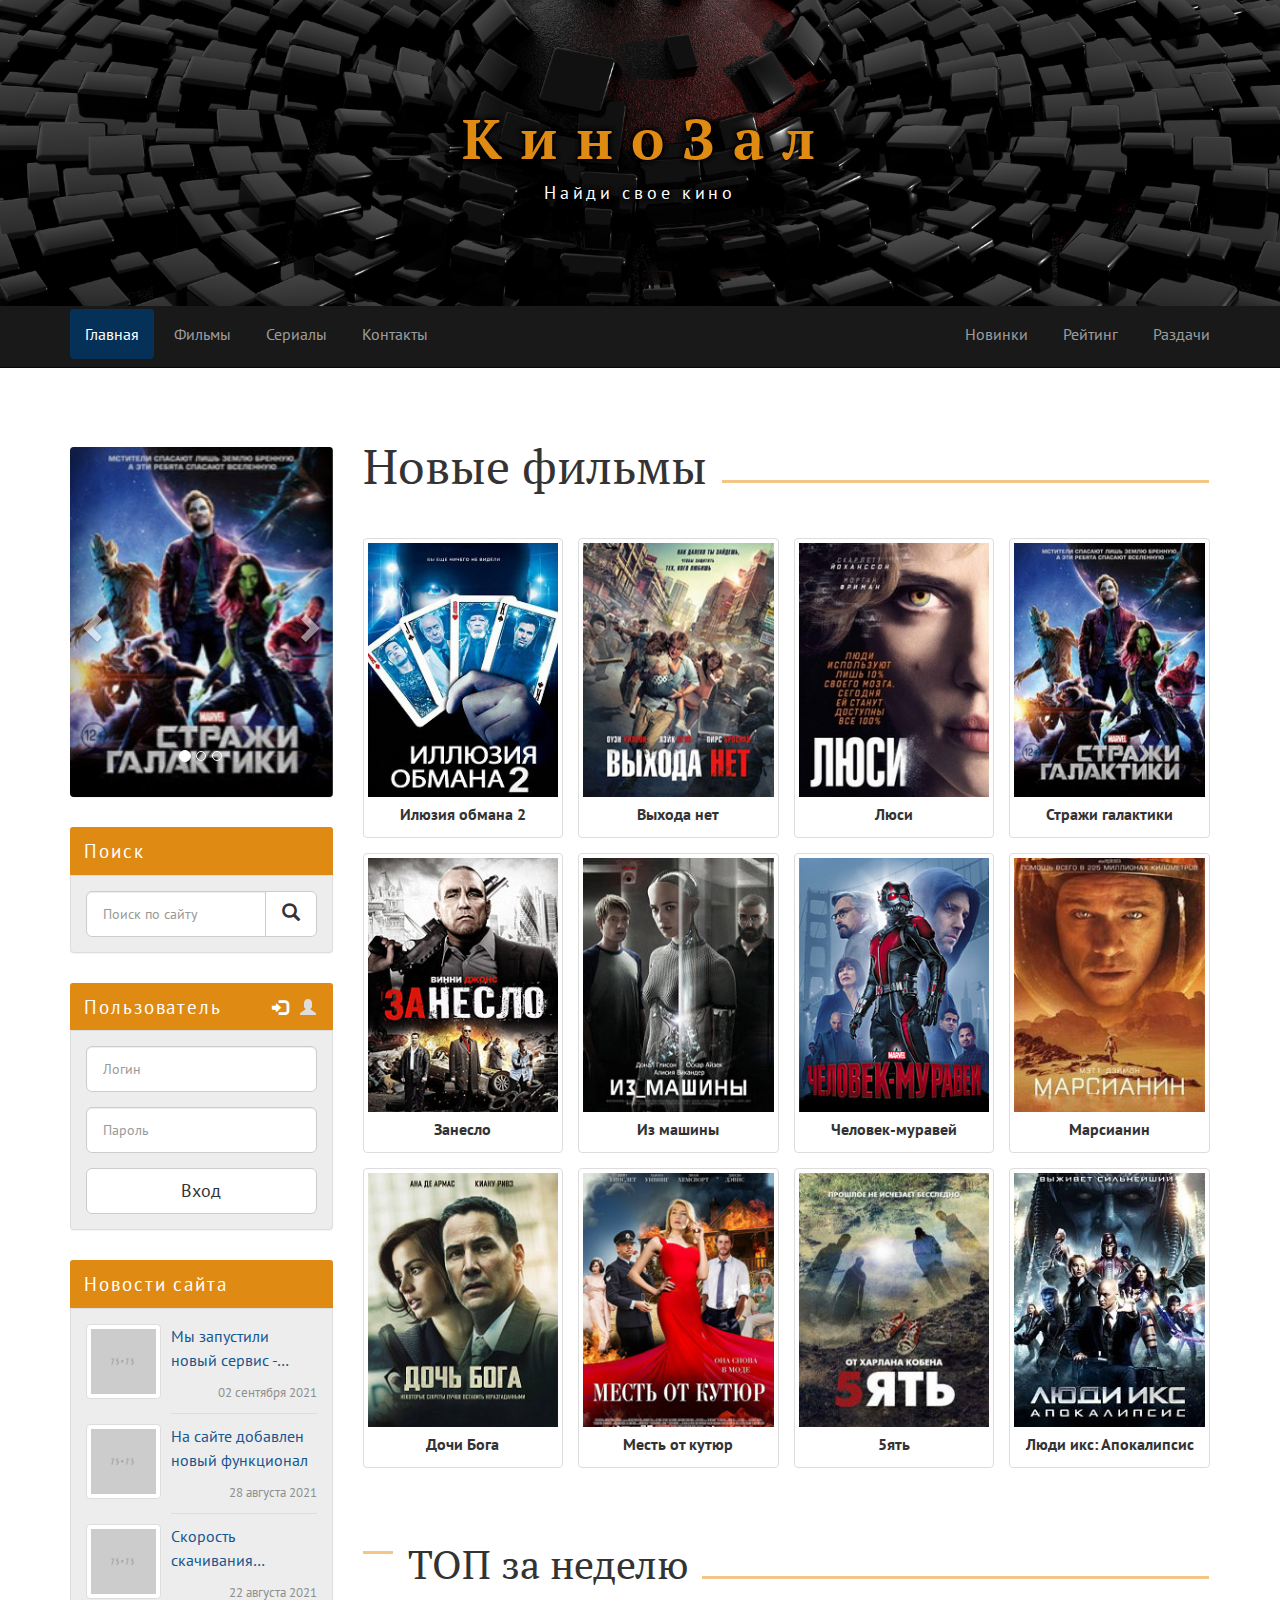
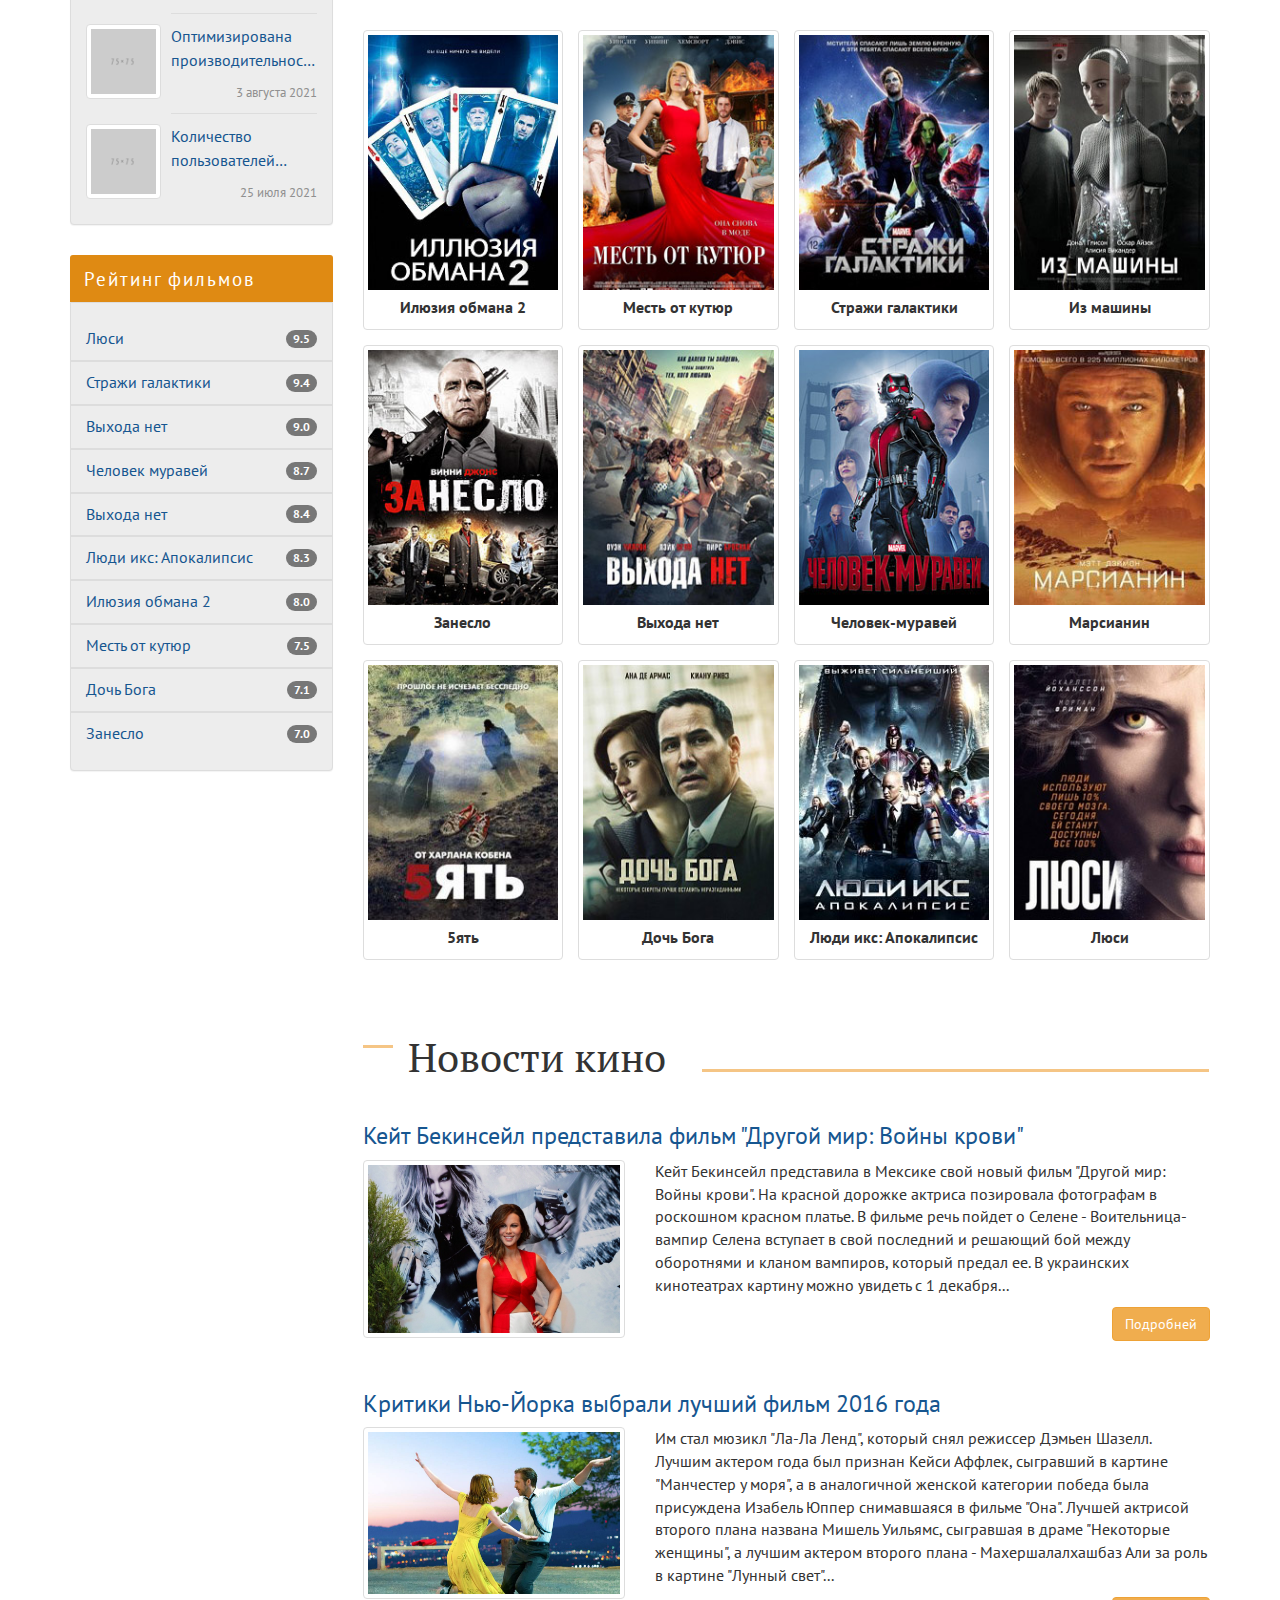
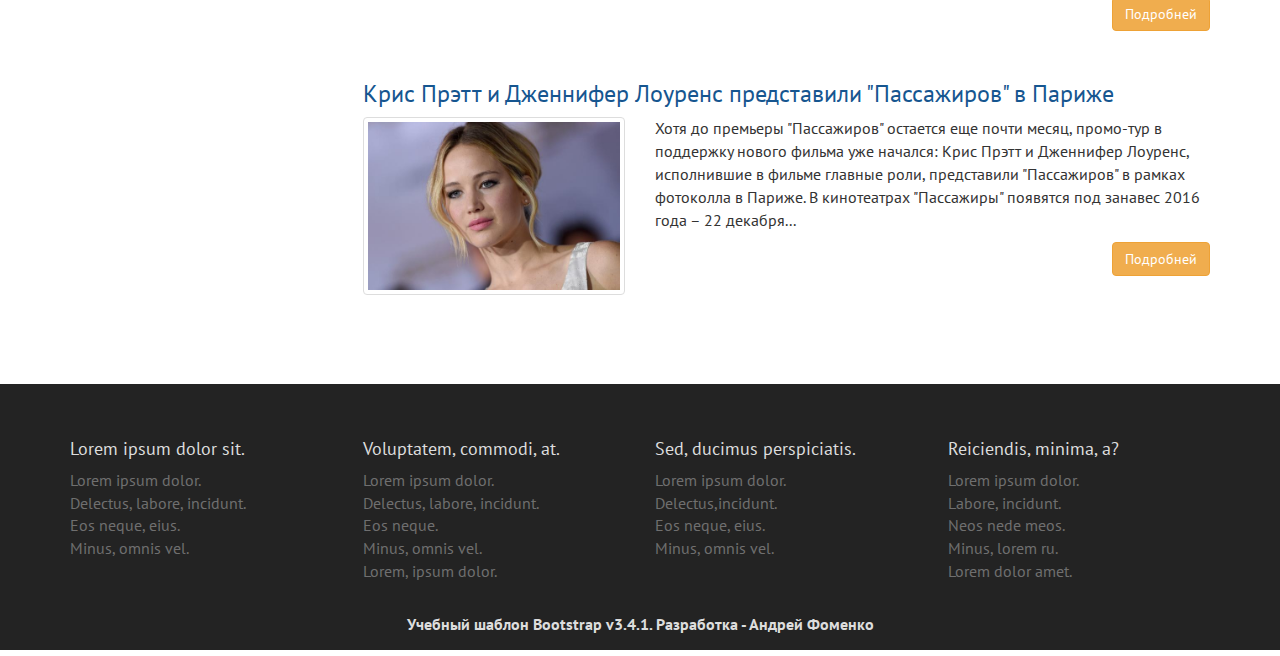
==== commit 1fc8cdcf: "pixel perfect 1920 index.html" ====
--- a/index.html
+++ b/index.html
@@ -350,20 +350,20 @@
             <article class="top-week-item col-lg-3 col-sm-4 col-xs-6">
               <div class="top-week-item__thumbnail thumbnail">
                 <a href="">
+                  <img class="top-week-item__image" src="assets/img/films/1441076.jpg" alt="Выхода нет">
+                  <div class="top-week-item__caption caption">
+                    <h3 class="top-week-item__title">5ять</h3>
+                  </div>
+                </a>
+              </div>
+            </article>
+
+            <article class="top-week-item col-lg-3 col-sm-4 col-xs-6">
+              <div class="top-week-item__thumbnail thumbnail">
+                <a href="">
                   <img class="top-week-item__image" src="assets/img/films/1415999.jpg" alt="Выхода нет">
                   <div class="top-week-item__caption caption">
-                    <h3 class="top-week-item__title">Дочи Бога</h3>
-                  </div>
-                </a>
-              </div>
-            </article>
-
-            <article class="top-week-item col-lg-3 col-sm-4 col-xs-6">
-              <div class="top-week-item__thumbnail thumbnail">
-                <a href="">
-                  <img class="top-week-item__image" src="assets/img/films/1441076.jpg" alt="Выхода нет">
-                  <div class="top-week-item__caption caption">
-                    <h3 class="top-week-item__title">5ять</h3>
+                    <h3 class="top-week-item__title">Дочь Бога</h3>
                   </div>
                 </a>
               </div>
@@ -400,17 +400,17 @@
             <h3><a href="#">Кейт Бекинсейл представила фильм "Другой мир: Войны крови"</a></h3>
             <div class="row">
               <div class="col-sm-4">
-                <div class="films-new-item__thumbnail thumbnail">
-                  <img class="films-new-item__image" src="assets/img/news/news-1.jpg" alt="image news films">
+                <div class="film-news-item__thumbnail thumbnail">
+                  <img class="film-news-item__image" src="assets/img/news/news-1.jpg" alt="image news films">
                 </div>
               </div>
               <div class="col-sm-8">
-                <p class="films-new-item__text">Кейт Бекинсейл представила в Мексике свой новый фильм "Другой мир: Войны
+                <p class="film-news-item__text">Кейт Бекинсейл представила в Мексике свой новый фильм "Другой мир: Войны
                   крови". На красной дорожке актриса позировала фотографам в роскошном красном платье. В фильме речь
                   пойдет о Селене - Воительница-вампир Селена вступает в свой последний и решающий бой между оборотнями
                   и кланом вампиров, который предал ее. В украинских кинотеатрах картину можно увидеть с 1 декабря...
                 </p>
-                <a href="#" class="films-new-item__button btn btn-warning">Подробней</a>
+                <a href="#" class="film-news-item__button btn btn-warning">Подробней</a>
               </div>
             </div>
           </article>
@@ -419,18 +419,18 @@
             <h3><a href="#">Критики Нью-Йорка выбрали лучший фильм 2016 года</a></h3>
             <div class="row">
               <div class="col-sm-4">
-                <div class="films-new-item__thumbnail thumbnail">
-                  <img class="films-new-item__image" src="assets/img/news/news-2.jpg" alt="image news films">
+                <div class="film-news-item__thumbnail thumbnail">
+                  <img class="film-news-item__image" src="assets/img/news/news-2.jpg" alt="image news films">
                 </div>
               </div>
               <div class="col-sm-8">
-                <p class="films-new-item__text">Им стал мюзикл "Ла-Ла Ленд", который снял режиссер Дэмьен Шазелл. Лучшим
+                <p class="film-news-item__text">Им стал мюзикл "Ла-Ла Ленд", который снял режиссер Дэмьен Шазелл. Лучшим
                   актером года был признан Кейси Аффлек, сыгравший в картине "Манчестер у моря", а в аналогичной женской
                   категории победа была присуждена Изабель Юппер снимавшаяся в фильме "Она". Лучшей актрисой второго
                   плана названа Мишель Уильямс, сыгравшая в драме "Некоторые женщины", а лучшим актером второго плана -
                   Махершалалхашбаз Али за роль в картине "Лунный свет"...
                 </p>
-                <a href="#" class="films-new-item__button btn btn-warning">Подробней</a>
+                <a href="#" class="film-news-item__button btn btn-warning">Подробней</a>
               </div>
             </div>
           </article>
@@ -439,24 +439,20 @@
             <h3><a href="#">Крис Прэтт и Дженнифер Лоуренс представили "Пассажиров" в Париже</a></h3>
             <div class="row">
               <div class="col-sm-4">
-                <div class="films-new-item__thumbnail thumbnail">
-                  <img class="films-new-item__image" src="assets/img/news/news-3.jpg" alt="image news films">
+                <div class="film-news-item__thumbnail thumbnail">
+                  <img class="film-news-item__image" src="assets/img/news/news-3.jpg" alt="image news films">
                 </div>
               </div>
               <div class="col-sm-8">
-                <p class="films-new-item__text">Хотя до премьеры "Пассажиров" остается еще почти месяц, промо-тур в
+                <p class="film-news-item__text">Хотя до премьеры "Пассажиров" остается еще почти месяц, промо-тур в
                   поддержку нового фильма уже начался: Крис Прэтт и Дженнифер Лоуренс, исполнившие в фильме главные
                   роли, представили "Пассажиров" в рамках фотоколла в Париже. В кинотеатрах "Пассажиры" появятся под
                   занавес 2016 года – 22 декабря...
                 </p>
-                <a href="#" class="films-new-item__button btn btn-warning">Подробней</a>
+                <a href="#" class="film-news-item__button btn btn-warning">Подробней</a>
               </div>
             </div>
           </article>
-
-        </section>
-
-        </section>
 
       </div>
       <div class="left-sidebar col-lg-3 col-lg-pull-9 col-md-4 col-md-pull-8">
@@ -661,6 +657,70 @@
     </div>
   </div>
 
+  <footer class="footer">
+    <div class="container-fluid">
+      <div class="row">
+        <div class="container">
+          <div class="row">
+
+            <div class="footer-main">
+
+              <div class="footer-first col-md-3 col-xs-6">
+                <h4>Lorem ipsum dolor sit.</h4>
+                <ul>
+                  <li><a href="#">Lorem ipsum dolor.</a></li>
+                  <li><a href="#">Delectus, labore, incidunt.</a></li>
+                  <li><a href="#">Eos neque, eius.</a></li>
+                  <li><a href="#">Minus, omnis vel.</a></li>
+                </ul>
+              </div>
+
+              <div class="footer-second col-md-3 col-xs-6">
+                <h4>Voluptatem, commodi, at.</h4>
+                <ul>
+                  <li><a href="#">Lorem ipsum dolor.</a></li>
+                  <li><a href="#">Delectus, labore, incidunt.</a></li>
+                  <li><a href="#">Eos neque.</a></li>
+                  <li><a href="#">Minus, omnis vel.</a></li>
+                  <li><a href="#">Lorem, ipsum dolor.</a></li>
+                </ul>
+              </div>
+
+              <div class="footer-third col-md-3 col-xs-6">
+                <h4>Sed, ducimus perspiciatis.</h4>
+                <ul>
+                  <li><a href="#">Lorem ipsum dolor.</a></li>
+                  <li><a href="#">Delectus,incidunt.</a></li>
+                  <li><a href="#">Eos neque, eius.</a></li>
+                  <li><a href="#">Minus, omnis vel.</a></li>
+                </ul>
+              </div>
+
+              <div class="footer-fourth col-md-3 col-xs-6">
+                <h4>Reiciendis, minima, a?</h4>
+                <ul>
+                  <li><a href="#">Lorem ipsum dolor.</a></li>
+                  <li><a href="#">Labore, incidunt.</a></li>
+                  <li><a href="#">Neos nede meos.</a></li>
+                  <li><a href="#">Minus, lorem ru.</a></li>
+                  <li><a href="#">Lorem dolor amet.</a></li>
+                </ul>
+              </div>
+
+            </div>
+          </div>
+
+          <div class="row">
+            <div class="footer-bottom col-xs-12">
+              <a href="#">Учебный шаблон Bootstrap v3.4.1. Разработка - Андрей Фоменко</a>
+            </div>
+          </div>
+        </div>
+      </div>
+
+    </div>
+  </footer>
+
 
   <script src="libs/jquery/dist/jquery.min.js"></script>
   <script src="libs/bootstrap/dist/js/bootstrap.min.js"></script>
--- a/assets/css/style.css
+++ b/assets/css/style.css
@@ -1,4 +1,4 @@
-.header, .main, .left-sidebar {
+.left-sidebar {
   margin-bottom: 80.0px;
 }
 
@@ -8,6 +8,7 @@
 
 .navbar-inverse {
   margin-bottom: 0;
+  height: 62px;
   background-color: #191919;
 }
 
@@ -15,6 +16,7 @@
   -webkit-transition: background-color 0.5s;
   -o-transition: background-color 0.5s;
   transition: background-color 0.5s;
+  margin-top: -2px;
 }
 
 .navbar-inverse .navbar-nav > li > a:focus, .navbar-inverse .navbar-nav > li > a:hover {
@@ -46,9 +48,11 @@
 
 .panel-info > .panel-heading {
   letter-spacing: 0.1em;
+  padding-left: 14px;
   color: #ffffff;
   border-color: none;
   background-color: #df8a13;
+  border-bottom: none;
   font-size: 1.2rem;
 }
 
@@ -108,14 +112,31 @@
 }
 
 h1 {
-  margin-top: -6px;
+  margin-top: -7px;
   font-family: "PT Serif", serif;
   font-size: 3rem;
+  margin-bottom: 45px;
+  position: relative;
+}
+
+h1::after {
+  content: '';
+  position: absolute;
+  right: 0.1%;
+  bottom: 18%;
+  width: 487px;
+  height: 3px;
+  background-color: #F5C585;
+}
+
+.header {
+  margin-bottom: 79px;
 }
 
 .header-logo {
-  padding: 100px 0;
+  padding: 98px 0px 100px 0px;
   text-align: center;
+  height: 306px;
   background-color: #232323;
   background-image: url(../img/header-bg.jpg);
   background-position: center;
@@ -131,17 +152,27 @@
 
 .header-logo__description {
   display: block;
+  margin-top: 1px;
   letter-spacing: 0.2em;
   color: #ffffff;
   font-size: 1.15rem;
 }
 
+.main {
+  margin-bottom: 69px;
+}
+
 .main .site-search {
   margin-bottom: 45px;
 }
 
 .main .user-login {
   margin-bottom: 60px;
+}
+
+.new-films,
+.top-week {
+  margin-bottom: 74px;
 }
 
 .new-films-row,
@@ -170,6 +201,11 @@
   white-space: nowrap;
   -o-text-overflow: ellipsis;
      text-overflow: ellipsis;
+  margin-top: 0;
+  margin-bottom: 0;
+  text-align: center;
+  font-size: 1rem;
+  font-weight: bold;
 }
 
 .film-news:hover .thumbnail {
@@ -191,6 +227,71 @@
   transition: color 0.25s;
 }
 
+.top-week {
+  margin-bottom: 75px;
+}
+
+.top-week h2 {
+  position: relative;
+  font-family: "PT Serif", serif;
+  font-size: 2.5rem;
+  margin-left: 45px;
+  margin-bottom: 44px;
+}
+
+.top-week h2::before {
+  content: '';
+  position: absolute;
+  top: 21%;
+  left: -5.6%;
+  width: 30px;
+  height: 3px;
+  background-color: #F5C585;
+}
+
+.top-week h2::after {
+  content: '';
+  position: absolute;
+  right: 0.1%;
+  bottom: 16%;
+  width: 507px;
+  height: 3px;
+  background-color: #F5C585;
+}
+
+.news-movie h2 {
+  position: relative;
+  font-family: "PT Serif", serif;
+  font-size: 2.5rem;
+  margin-left: 45px;
+  margin-bottom: 44px;
+}
+
+.news-movie h2::before {
+  content: '';
+  position: absolute;
+  top: 22%;
+  left: -5.6%;
+  width: 30px;
+  height: 3px;
+  background-color: #F5C585;
+}
+
+.news-movie h2::after {
+  content: '';
+  position: absolute;
+  right: 0.1%;
+  bottom: 16%;
+  width: 507px;
+  height: 3px;
+  background-color: #F5C585;
+}
+
+.film-news-item__button {
+  float: right;
+  margin-bottom: 30px;
+}
+
 .left-sidebar .panel:last-of-type {
   margin-bottom: 0;
 }
@@ -217,7 +318,7 @@
 .site-news-item:not(:last-of-type)::after {
   position: absolute;
   right: 0;
-  bottom: -4px;
+  bottom: -5px;
   width: calc(100% - 85px);
   height: 1px;
   content: "";
@@ -256,6 +357,10 @@
 
 .list-group-item {
   margin-bottom: 0;
+  padding-top: 9px;
+  padding-right: 15px;
+  padding-bottom: 10px;
+  padding-left: 15px;
 }
 
 .top-films__body {
@@ -304,6 +409,38 @@
           transform: translateY(-50%);
 }
 
+.footer {
+  height: 266px;
+  background-color: #232323;
+  padding-top: 45px;
+  color: #dddddd;
+}
+
+.footer ul {
+  padding: 0;
+  list-style: none;
+}
+
+.footer a {
+  display: block;
+  color: #6f6f6f;
+  padding: 0;
+}
+
+.footer a:hover {
+  color: #ffffff;
+}
+
+.footer-bottom {
+  font-weight: bold;
+  margin: 20px 0;
+  text-align: center;
+}
+
+.footer-bottom a {
+  color: #dddddd;
+}
+
 @media (min-width: 576px) {
   .header-logo__title {
     margin-right: -0.2777em;
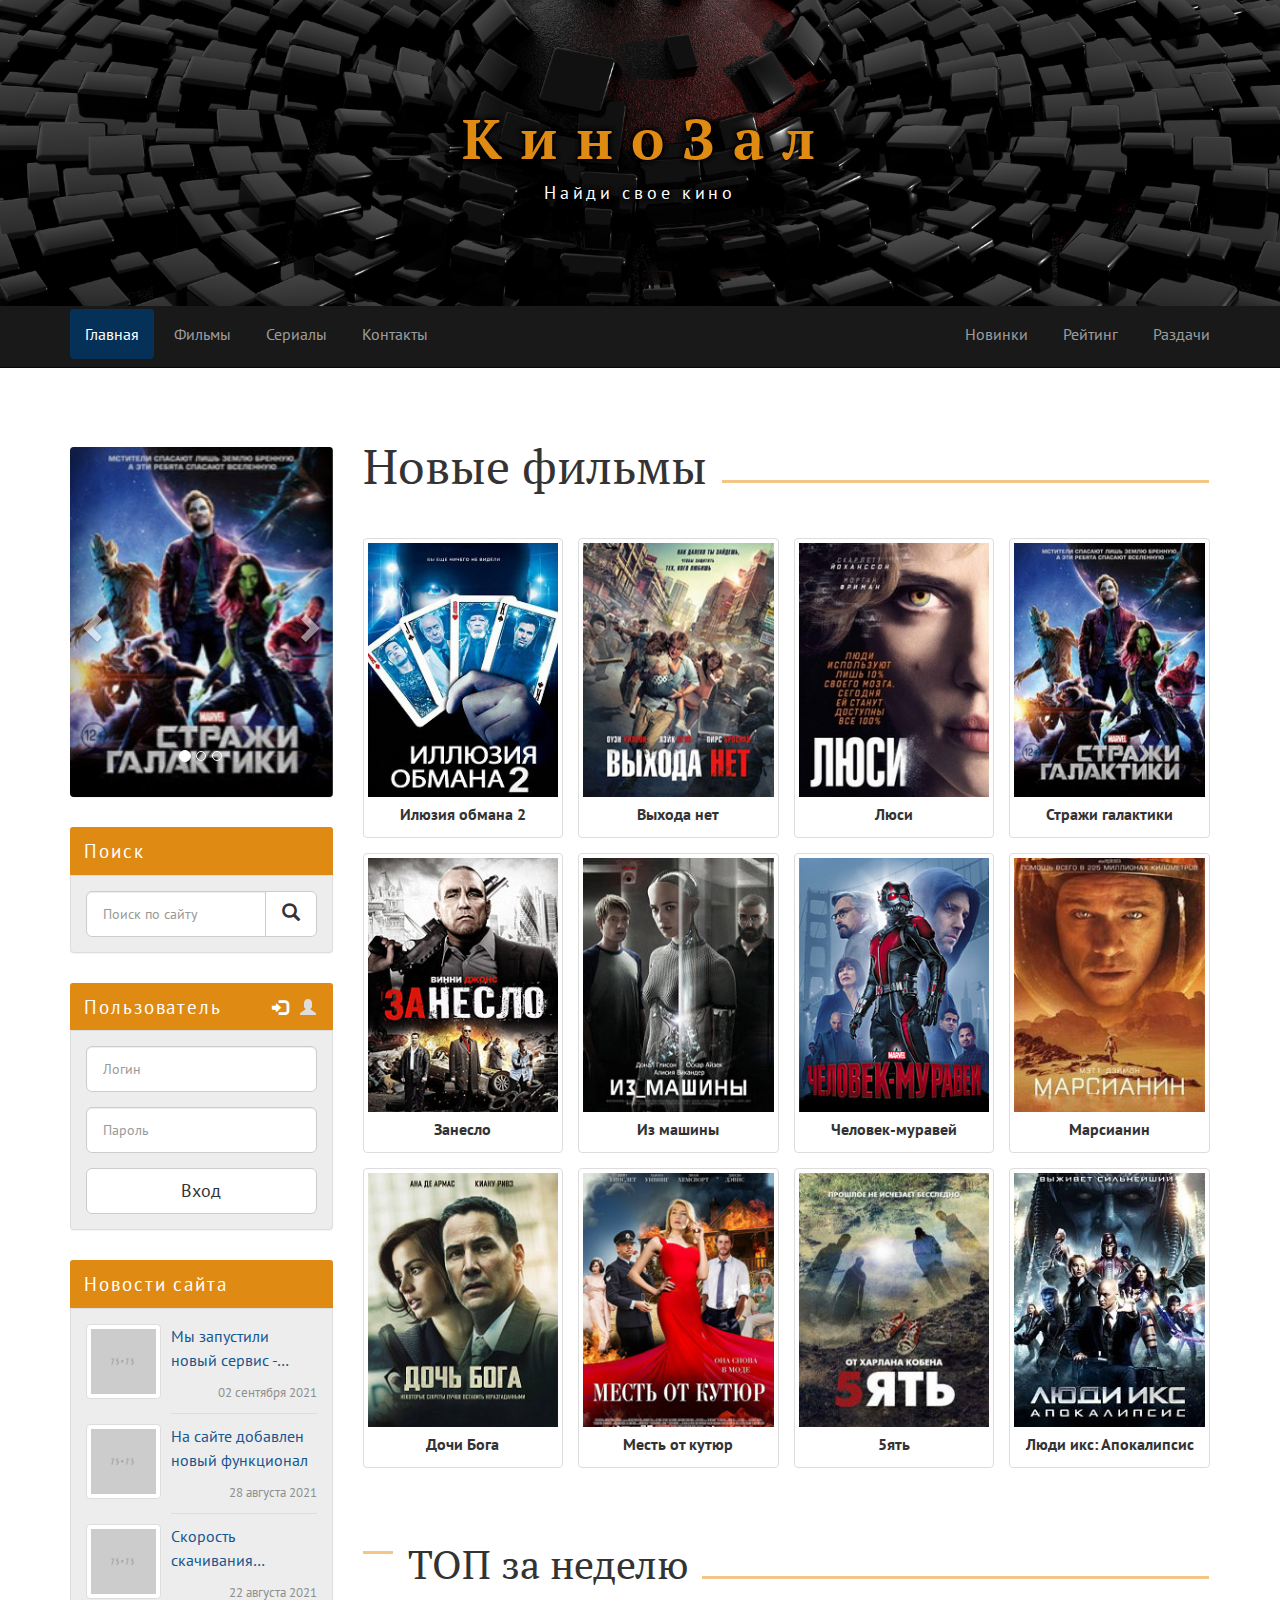
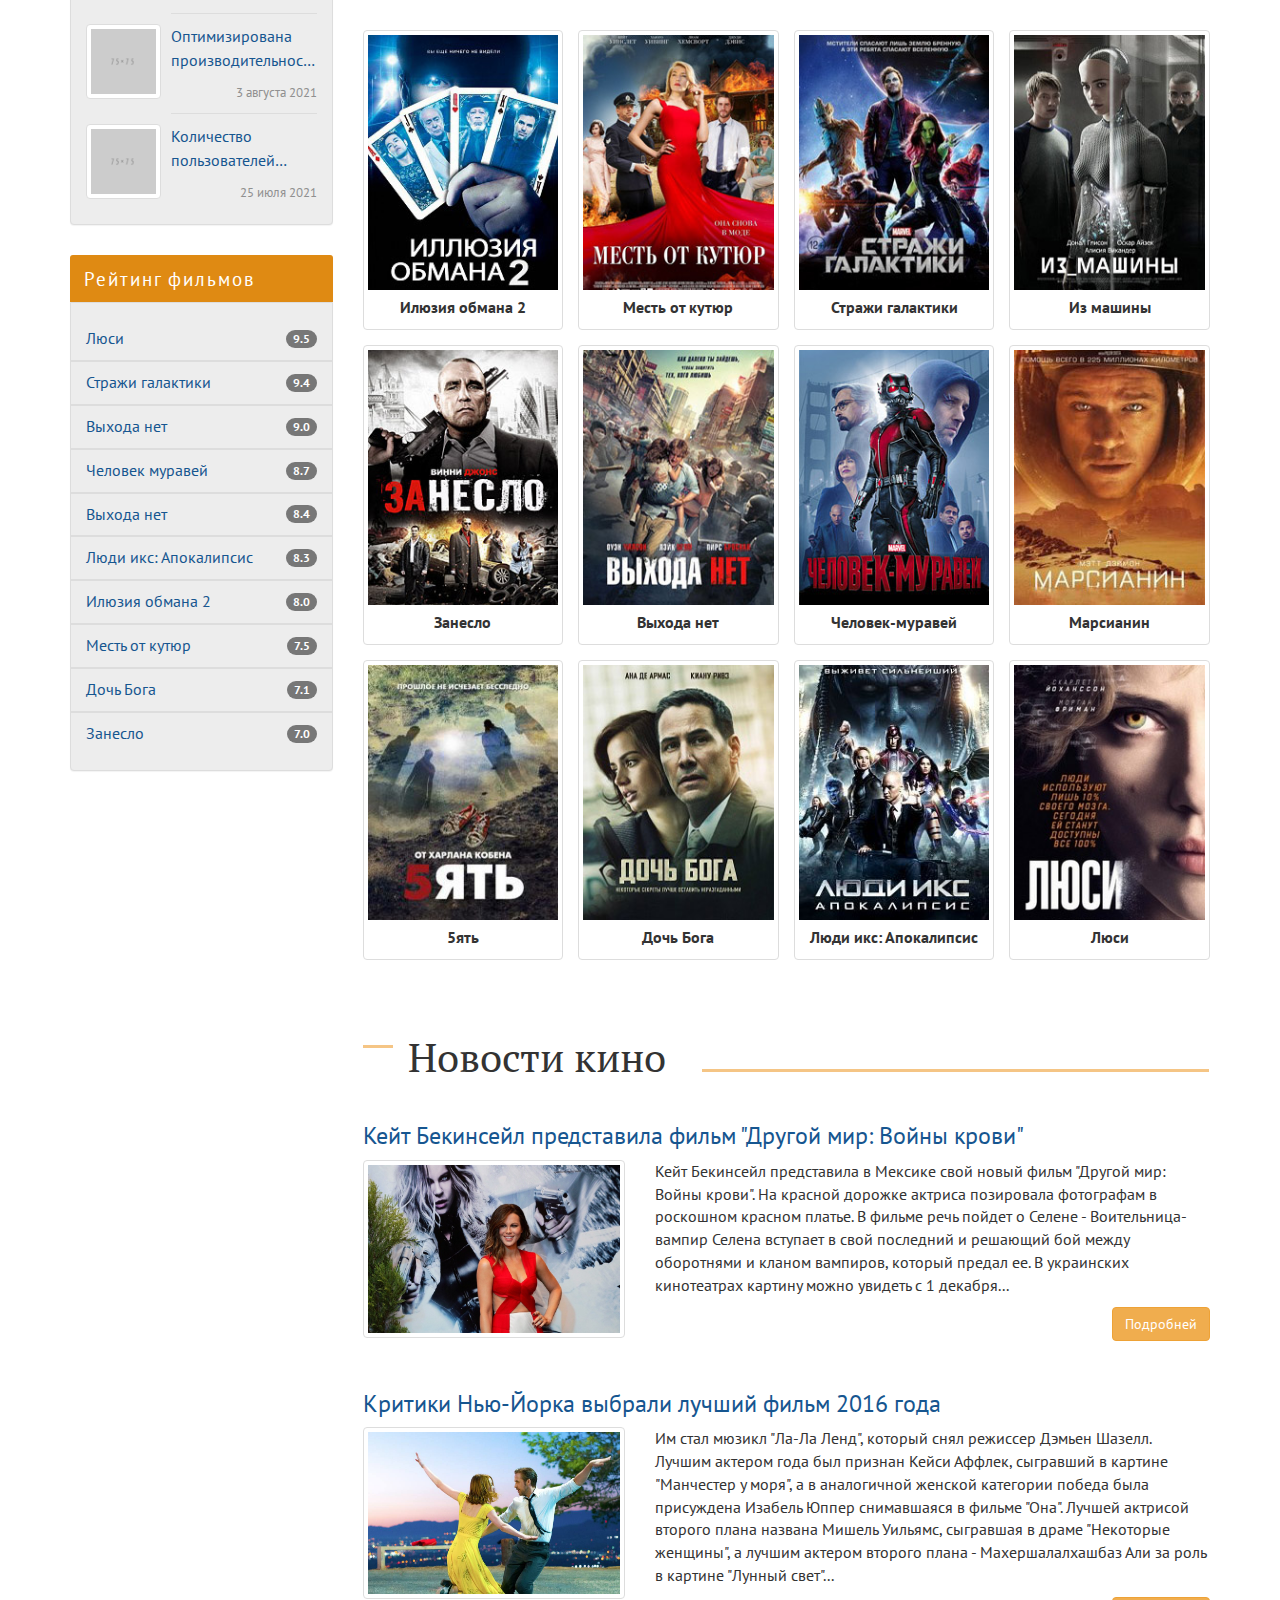
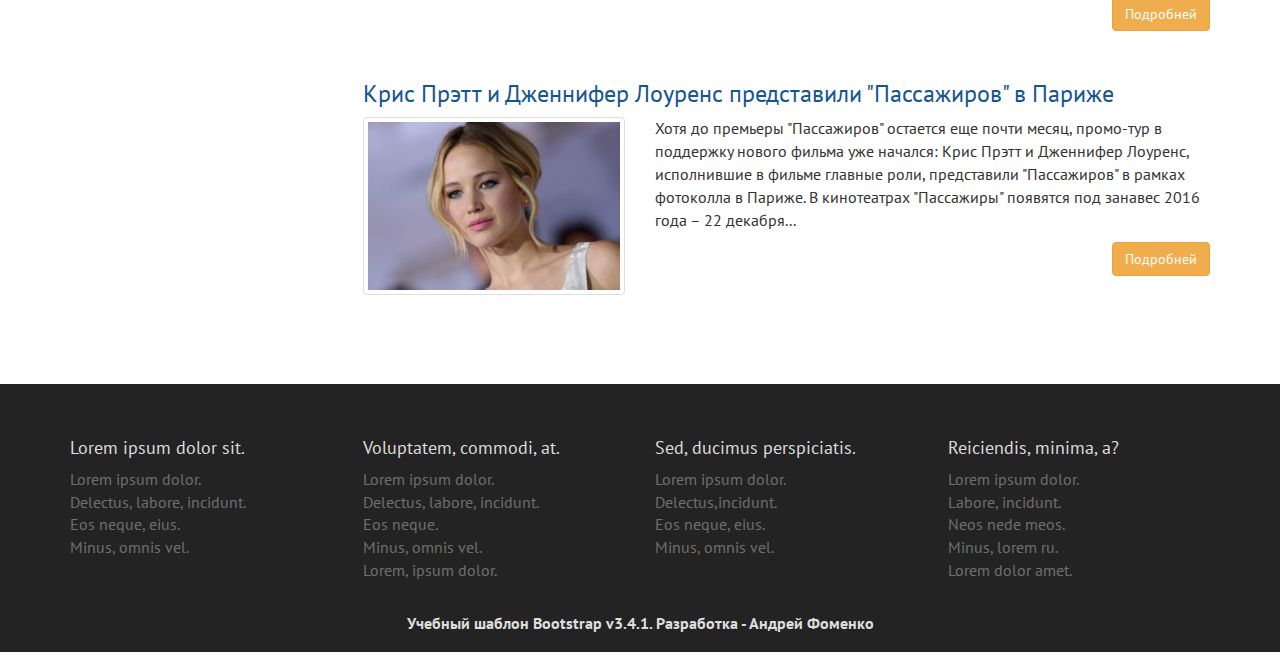
==== commit ea6d1f8d: "adaptive 992, 768 index.thml" ====
--- a/index.html
+++ b/index.html
@@ -66,7 +66,7 @@
     <div class="row">
       <div class=" main col-lg-9 col-lg-push-3 col-md-8 col-md-push-4">
 
-        <section class="site-search panel panel-info hidden-lg hidden-lg">
+        <section class="site-search panel panel-info hidden-lg hidden-lg hidden-md">
           <div class="panel-heading">Поиск</div>
           <div class="panel-body">
             <form action="search">
@@ -82,7 +82,7 @@
           </div>
         </section>
 
-        <section class="user-login panel panel-info hidden-lg hidden-lg">
+        <section class="user-login panel panel-info hidden-lg hidden-lg hidden-md">
           <div class="panel-heading">Пользователь</div>
           <div class="panel-body">
 
@@ -458,7 +458,7 @@
       <div class="left-sidebar col-lg-3 col-lg-pull-9 col-md-4 col-md-pull-8">
 
 
-        <div class="vertical-slider panel panel-info visible-lg visi">
+        <div class="vertical-slider panel panel-info visible-lg visible-md">
           <div id="vertical-carousel" class="carousel slide" data-ride="carousel">
             <!-- Indicators -->
             <ol class="carousel-indicators">
@@ -494,7 +494,7 @@
         </div>
 
 
-        <div class="site-search panel panel-info visible-lg visi">
+        <div class="site-search panel panel-info visible-lg visible-md">
           <div class="panel-heading">Поиск</div>
           <div class="panel-body">
             <form action="search">
@@ -510,7 +510,7 @@
           </div>
         </div>
 
-        <div class="user-login panel panel-info visible-lg visi">
+        <div class="user-login panel panel-info visible-lg visible-md">
           <div class="panel-heading">Пользователь</div>
           <div class="panel-body">
 
--- a/assets/css/style.css
+++ b/assets/css/style.css
@@ -16,7 +16,6 @@
   -webkit-transition: background-color 0.5s;
   -o-transition: background-color 0.5s;
   transition: background-color 0.5s;
-  margin-top: -2px;
 }
 
 .navbar-inverse .navbar-nav > li > a:focus, .navbar-inverse .navbar-nav > li > a:hover {
@@ -92,6 +91,10 @@
   color: #ffffff !important;
 }
 
+.glyphicon:hover {
+  color: #ffffff !important;
+}
+
 html {
   overflow-y: scroll;
   font-size: 16px;
@@ -187,6 +190,23 @@
   margin-bottom: 15px;
   padding-right: 7.5px;
   padding-left: 7.5px;
+}
+
+.new-films-item img,
+.top-week-item img {
+  width: 100%;
+  height: auto;
+}
+
+.new-films-item:hover .thumbnail,
+.top-week-item:hover .thumbnail {
+  border-color: #df8a13;
+  background-color: #df8a13;
+}
+
+.new-films-item:hover h3,
+.top-week-item:hover h3 {
+  color: #ffffff;
 }
 
 .new-films-item__thumbnail,
@@ -310,6 +330,11 @@
   clear: both;
 }
 
+.site-news-item:hover .thumbnail {
+  background-color: #df8a13;
+  border-color: #df8a13;
+}
+
 .site-news-item:not(:last-of-type) {
   min-height: 85px;
   margin-bottom: 15px;
@@ -410,10 +435,14 @@
 }
 
 .footer {
-  height: 266px;
+  height: 268px;
   background-color: #232323;
   padding-top: 45px;
   color: #dddddd;
+}
+
+.footer h4 {
+  margin-top: 9px;
 }
 
 .footer ul {
@@ -453,11 +482,121 @@
   .navbar-inverse .navbar-nav > li > a {
     border-radius: 4px;
   }
+}
+
+@media (min-width: 1200px) {
+  .navbar-inverse .navbar-nav > li > a {
+    margin-top: -2px;
+  }
   .navbar-left > li {
     margin: 5px 5px 5px 0;
   }
   .navbar-right > li {
     margin: 5px 0 5px 5px;
+  }
+}
+
+@media (max-width: 1199.8px) {
+  .navbar-inverse .navbar-nav > li > a {
+    margin-bottom: 0px;
+  }
+  .navbar-left > li {
+    margin: 5px 10px 5px -5px;
+  }
+  .navbar-right > li {
+    margin: 5px 5px 5px 0px;
+  }
+  h1::after {
+    width: 256.5px;
+  }
+  h1::after {
+    width: 360px;
+  }
+  .header-logo__description {
+    margin-left: -12px;
+  }
+  .new-films,
+  .top-week {
+    margin-bottom: 72px;
+  }
+  .top-week h2::before {
+    left: -7.9%;
+  }
+  .top-week h2::after {
+    width: 276.5px;
+  }
+  .top-week h2::after {
+    width: 380px;
+  }
+  .news-movie h2::before {
+    left: -7.9%;
+  }
+  .news-movie h2::after {
+    width: 276.5px;
+  }
+  .top-films__item:first-child {
+    height: 42px;
+  }
+  .footer-bottom {
+    letter-spacing: 0.004em;
+    margin-top: 18px;
+    margin-left: 2px;
+  }
+}
+
+@media (max-width: 1199.8px) and (max-width: 991.8px) {
+  .navbar-left > li {
+    margin: 5px 6.5px 5px -1px;
+  }
+}
+
+@media (max-width: 1199.8px) and (min-width: 992px) {
+  .header-logo__title {
+    margin-right: -4px;
+    margin-top: 3px;
+  }
+}
+
+@media (max-width: 991.8px) {
+  .navbar-inverse {
+    height: 61px;
+  }
+  .navbar-right > li {
+    margin: 5px 0px 5px 5px;
+  }
+  h1 {
+    margin-bottom: 42px;
+  }
+  .header-logo {
+    height: 304px;
+  }
+  .header-logo__description {
+    margin-left: -2px;
+  }
+  .top-week {
+    margin-bottom: 75px;
+  }
+  .top-week h2 {
+    margin-top: 75px;
+    margin-bottom: 44px;
+  }
+  .top-week h2::before {
+    left: -6.7%;
+  }
+  .news-movie h2::before {
+    left: -6.5%;
+  }
+  .news-movie h2::after {
+    width: 379px;
+  }
+  .footer {
+    min-height: 422px;
+    padding-top: 46px;
+  }
+  .footer-bottom {
+    letter-spacing: 0.004em;
+    margin-top: 18px;
+    margin-left: 1px;
   }
 }
 
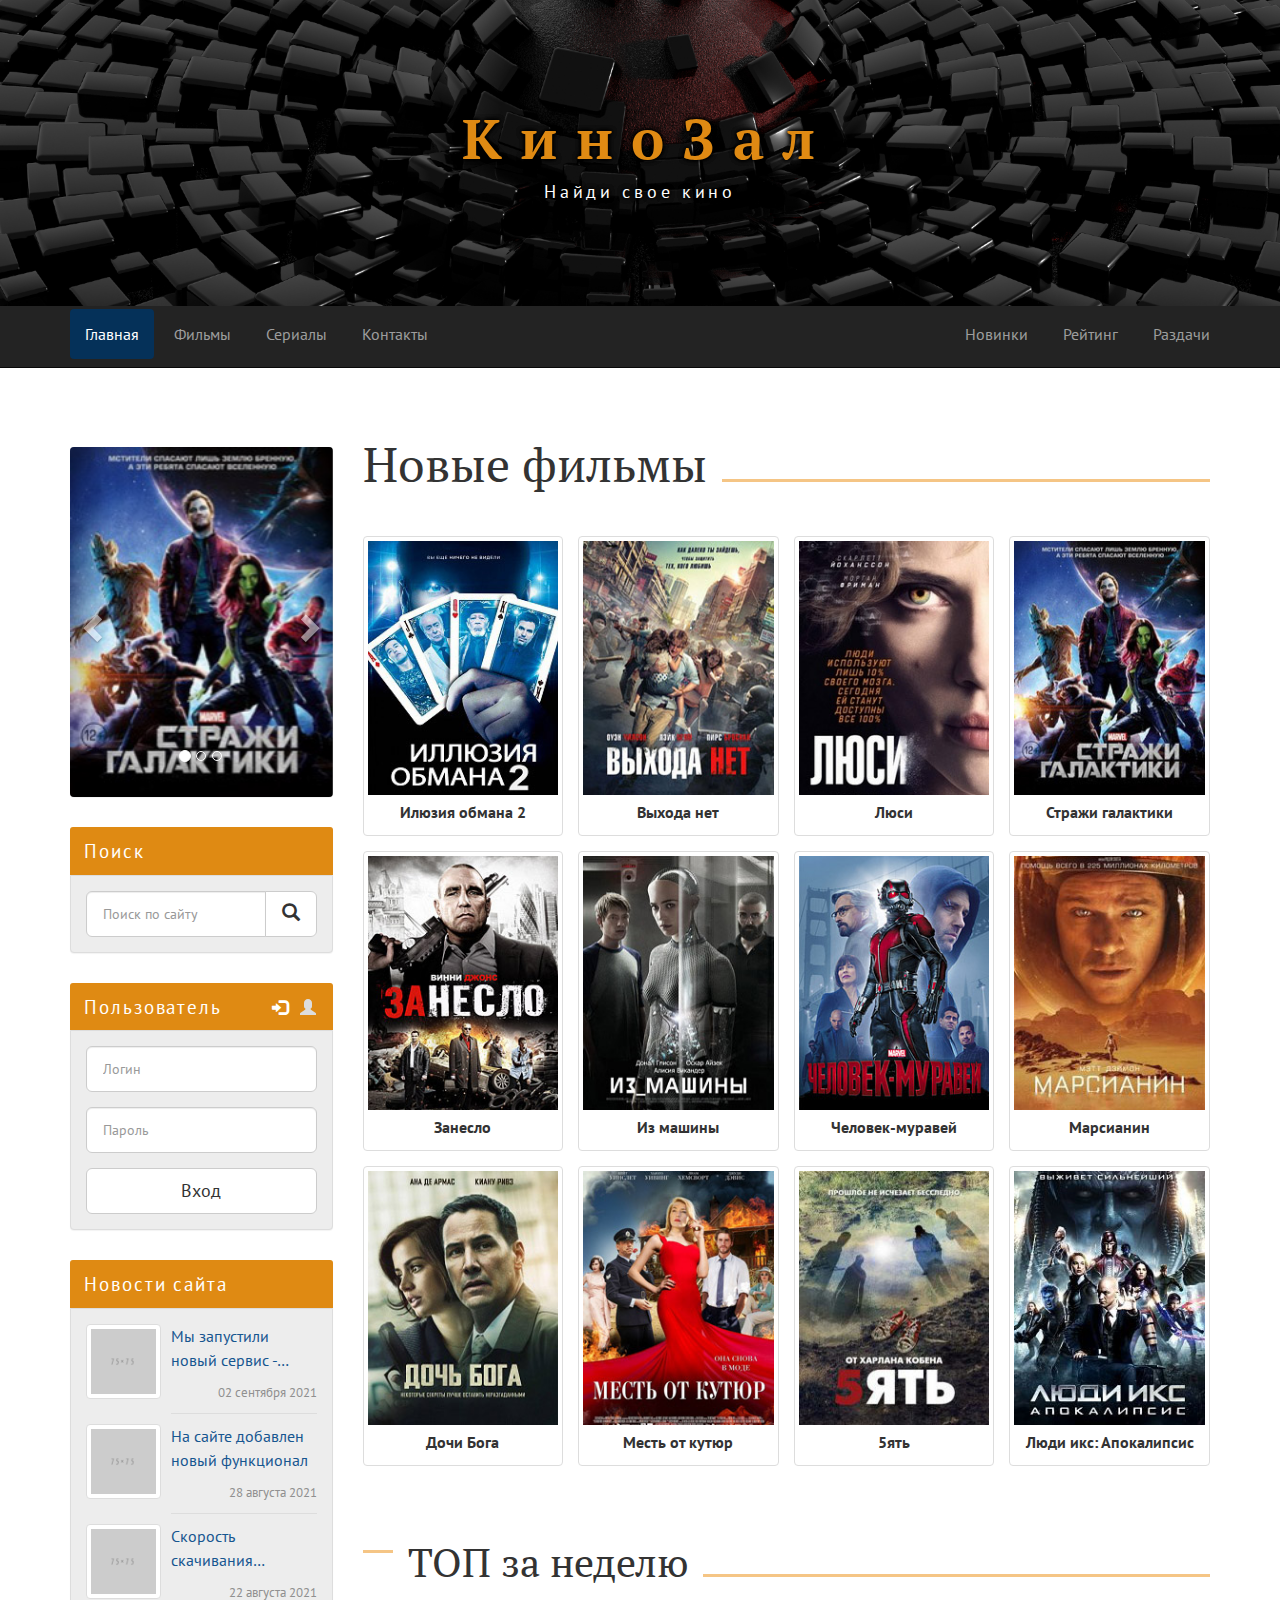
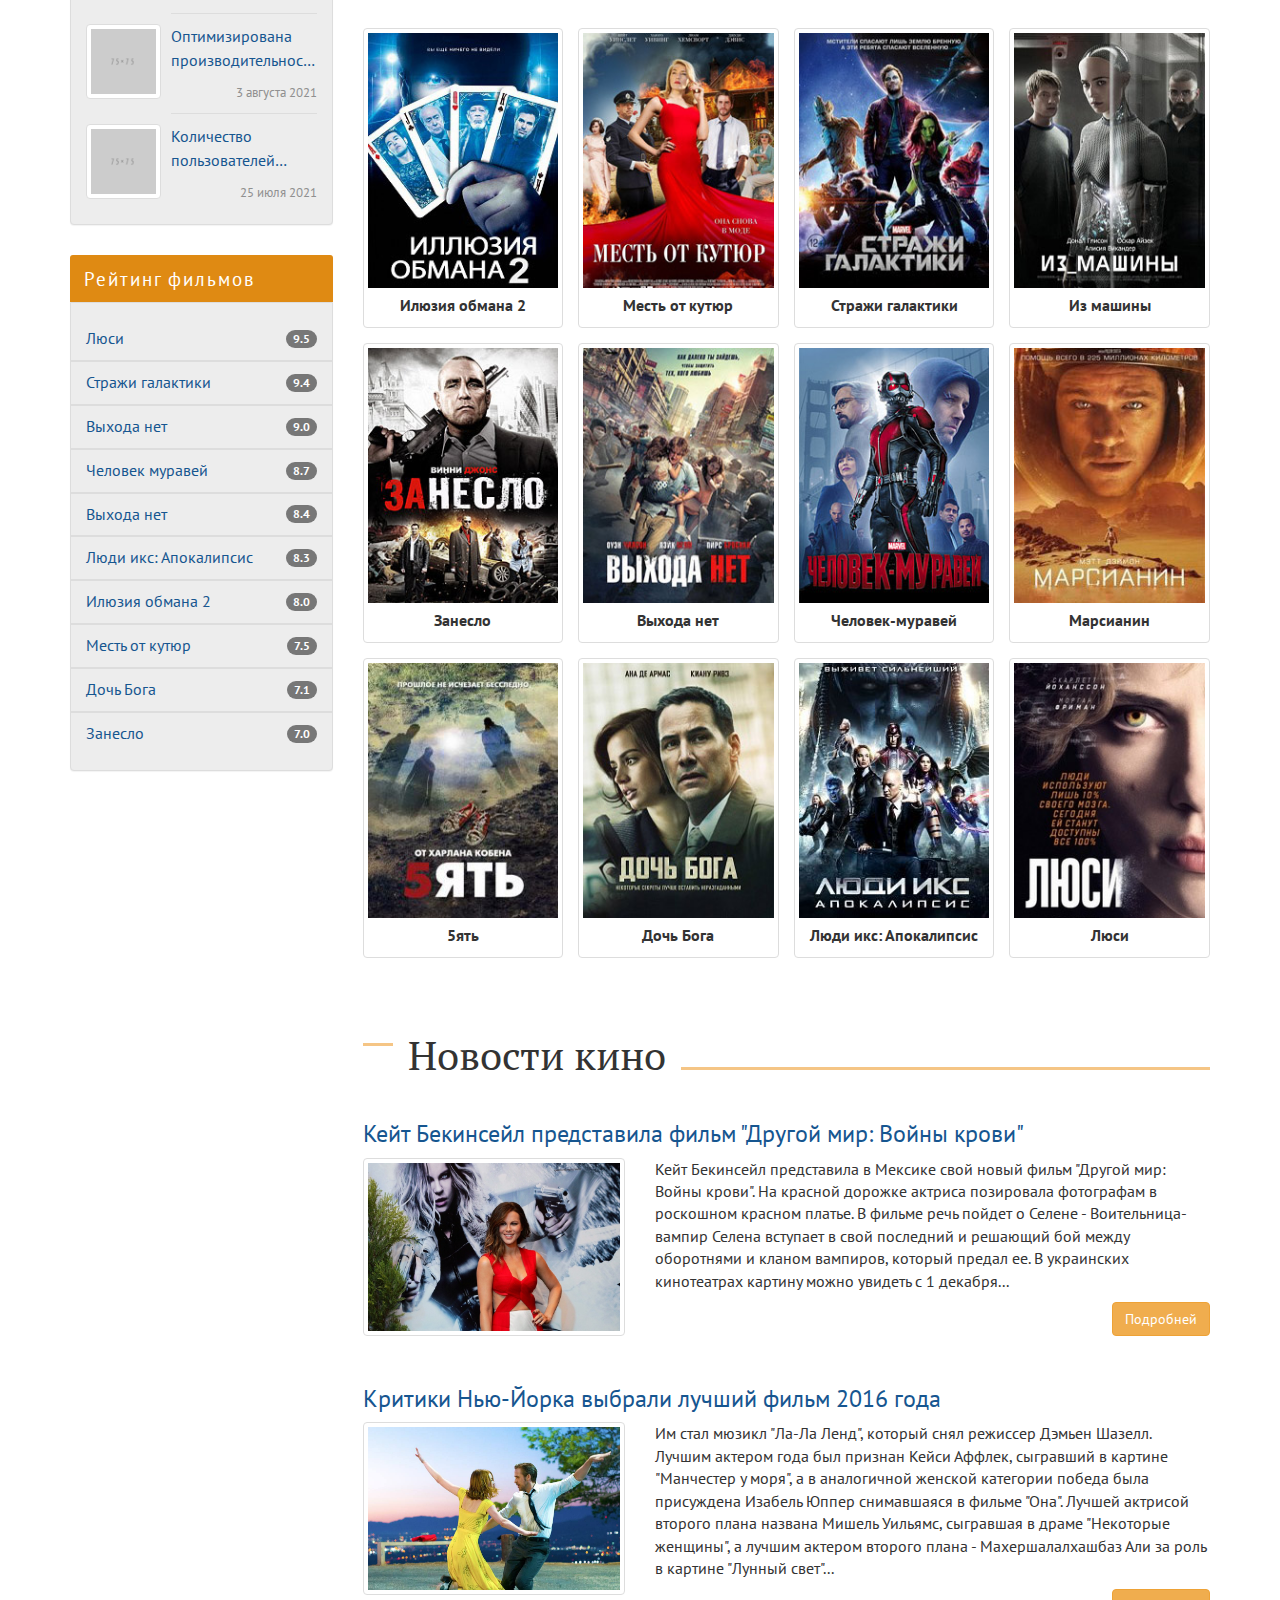
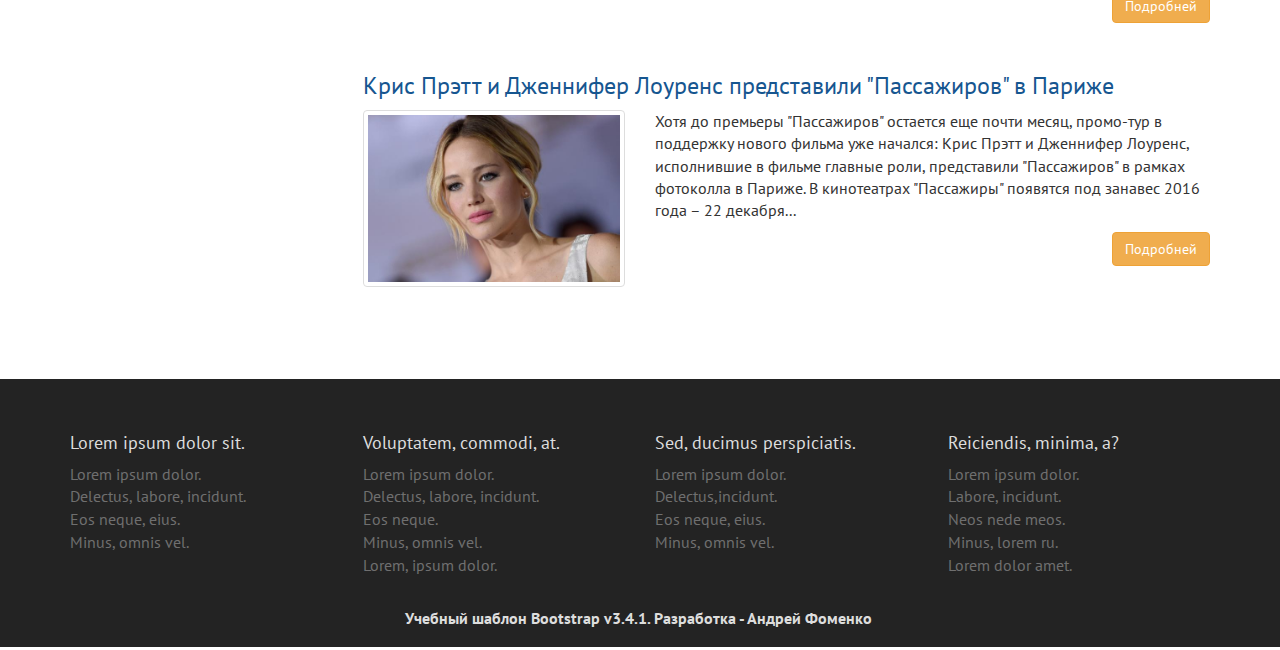
==== commit 89a77b39: "Update index.html" ====
--- a/index.html
+++ b/index.html
@@ -453,7 +453,9 @@
               </div>
             </div>
           </article>
-
+          
+        </section>
+        
       </div>
       <div class="left-sidebar col-lg-3 col-lg-pull-9 col-md-4 col-md-pull-8">
 
@@ -726,4 +728,4 @@
   <script src="libs/bootstrap/dist/js/bootstrap.min.js"></script>
 </body>
 
-</html>+</html>
--- a/assets/css/style.css
+++ b/assets/css/style.css
@@ -7,8 +7,8 @@
 }
 
 .navbar-inverse {
+  height: 62px;
   margin-bottom: 0;
-  height: 62px;
   background-color: #191919;
 }
 
@@ -30,6 +30,13 @@
   background-color: #517ba2;
 }
 
+.navbar-inverse,
+.navbar-collapse,
+.navbar-inverse,
+.navbar-form {
+  background-color: #232323;
+}
+
 .navbar-header {
   text-align: center;
 }
@@ -46,12 +53,12 @@
 }
 
 .panel-info > .panel-heading {
+  padding-left: 14px;
   letter-spacing: 0.1em;
-  padding-left: 14px;
   color: #ffffff;
   border-color: none;
+  border-bottom: none;
   background-color: #df8a13;
-  border-bottom: none;
   font-size: 1.2rem;
 }
 
@@ -101,6 +108,8 @@
 }
 
 body {
+  overflow-x: hidden;
+  max-width: 100%;
   font-family: "PT Sans", sans-serif;
   font-size: 16px;
 }
@@ -115,21 +124,43 @@
 }
 
 h1 {
-  margin-top: -7px;
+  margin-top: -9px;
+  margin-bottom: 45px;
   font-family: "PT Serif", serif;
-  font-size: 3rem;
-  margin-bottom: 45px;
+}
+
+h1::after {
+  position: absolute;
+  width: 100%;
+  margin: 0.85em 0 0 15px;
+  content: "";
+  border-bottom: 3px solid #f5c585;
+}
+
+h2 {
+  font-family: "PT Serif", serif;
+}
+
+h2::before {
+  position: absolute;
+  left: 0;
+  width: 30px;
+  margin: 0.25em 0 0 0;
+  content: "";
+  border-bottom: 3px solid #f5c585;
+}
+
+h2::after {
+  position: absolute;
+  width: 100%;
+  margin: 0.85em 0 0 15px;
+  content: "";
+  border-bottom: 3px solid #f5c585;
+}
+
+section {
   position: relative;
-}
-
-h1::after {
-  content: '';
-  position: absolute;
-  right: 0.1%;
-  bottom: 18%;
-  width: 487px;
-  height: 3px;
-  background-color: #F5C585;
+  overflow: hidden;
 }
 
 .header {
@@ -137,9 +168,9 @@
 }
 
 .header-logo {
-  padding: 98px 0px 100px 0px;
+  height: 306px;
+  padding: 98px 0 100px 0;
   text-align: center;
-  height: 306px;
   background-color: #232323;
   background-image: url(../img/header-bg.jpg);
   background-position: center;
@@ -155,7 +186,7 @@
 
 .header-logo__description {
   display: block;
-  margin-top: 1px;
+  margin-top: 0;
   letter-spacing: 0.2em;
   color: #ffffff;
   font-size: 1.15rem;
@@ -175,7 +206,7 @@
 
 .new-films,
 .top-week {
-  margin-bottom: 74px;
+  margin-bottom: 39px;
 }
 
 .new-films-row,
@@ -216,16 +247,16 @@
 
 .new-films-item__title,
 .top-week-item__title {
+  margin-top: 0;
+  margin-bottom: 0;
+  text-align: center;
+  font-size: 1rem;
+  font-weight: bold;
   display: block;
   overflow: hidden;
   white-space: nowrap;
   -o-text-overflow: ellipsis;
      text-overflow: ellipsis;
-  margin-top: 0;
-  margin-bottom: 0;
-  text-align: center;
-  font-size: 1rem;
-  font-weight: bold;
 }
 
 .film-news:hover .thumbnail {
@@ -239,6 +270,10 @@
 
 .film-news:hover .btn-warning {
   background-color: #df8a13;
+}
+
+.film-news .thumbnail {
+  margin-bottom: 0;
 }
 
 .film-news h3 > a {
@@ -248,63 +283,21 @@
 }
 
 .top-week {
-  margin-bottom: 75px;
+  margin-bottom: 40px;
 }
 
 .top-week h2 {
-  position: relative;
+  margin-bottom: 44px;
+  margin-left: 45px;
   font-family: "PT Serif", serif;
   font-size: 2.5rem;
+}
+
+.news-movie h2 {
+  margin-bottom: 44px;
   margin-left: 45px;
-  margin-bottom: 44px;
-}
-
-.top-week h2::before {
-  content: '';
-  position: absolute;
-  top: 21%;
-  left: -5.6%;
-  width: 30px;
-  height: 3px;
-  background-color: #F5C585;
-}
-
-.top-week h2::after {
-  content: '';
-  position: absolute;
-  right: 0.1%;
-  bottom: 16%;
-  width: 507px;
-  height: 3px;
-  background-color: #F5C585;
-}
-
-.news-movie h2 {
-  position: relative;
   font-family: "PT Serif", serif;
   font-size: 2.5rem;
-  margin-left: 45px;
-  margin-bottom: 44px;
-}
-
-.news-movie h2::before {
-  content: '';
-  position: absolute;
-  top: 22%;
-  left: -5.6%;
-  width: 30px;
-  height: 3px;
-  background-color: #F5C585;
-}
-
-.news-movie h2::after {
-  content: '';
-  position: absolute;
-  right: 0.1%;
-  bottom: 16%;
-  width: 507px;
-  height: 3px;
-  background-color: #F5C585;
 }
 
 .film-news-item__button {
@@ -312,6 +305,82 @@
   margin-bottom: 30px;
 }
 
+.film-news-item__text {
+  line-height: 1.4em;
+}
+
+.film-info {
+  margin-bottom: 40px;
+  font-size: 1.2rem;
+}
+
+.film-info__title {
+  margin-bottom: 46px;
+}
+
+.film-info__wrapper {
+  white-space: nowrap;
+}
+
+.film-info__wrapper:not(:last-of-type) {
+  margin-right: 15px;
+}
+
+.film-info__well {
+  border-top-left-radius: none;
+  border-top-right-radius: none;
+}
+
+.film-info__badge {
+  font-size: 0.8em;
+}
+
+.movie-description {
+  margin-bottom: 40px;
+  line-height: 1.45em;
+}
+
+.movie-description__title {
+  margin-bottom: 44px;
+  margin-left: 45px;
+}
+
+.movie-description .well {
+  padding-bottom: 12px;
+}
+
+.movie-reviews {
+  margin-bottom: 29px;
+  padding-bottom: 12px;
+  line-height: 1.45em;
+}
+
+.movie-reviews__title {
+  margin-bottom: 45px;
+  margin-left: 46px;
+}
+
+.movie-reviews .panel-heading {
+  height: 47px;
+  padding-top: 12px;
+  padding-left: 15px;
+}
+
+.movie-reviews .panel-body {
+  padding-bottom: 10px;
+  padding-left: 16px;
+}
+
+.film-comment-form__title {
+  margin-bottom: 45px;
+  margin-left: 45px;
+}
+
+.film-comment-form__button {
+  float: right;
+  border: none;
+}
+
 .left-sidebar .panel:last-of-type {
   margin-bottom: 0;
 }
@@ -331,8 +400,8 @@
 }
 
 .site-news-item:hover .thumbnail {
+  border-color: #df8a13;
   background-color: #df8a13;
-  border-color: #df8a13;
 }
 
 .site-news-item:not(:last-of-type) {
@@ -388,6 +457,10 @@
   padding-left: 15px;
 }
 
+.top-films .panel-body {
+  padding-left: 0;
+}
+
 .top-films__body {
   padding-right: 0;
   padding-left: 0;
@@ -435,10 +508,10 @@
 }
 
 .footer {
-  height: 268px;
-  background-color: #232323;
+  min-height: 268px;
   padding-top: 45px;
   color: #dddddd;
+  background-color: #232323;
 }
 
 .footer h4 {
@@ -452,8 +525,8 @@
 
 .footer a {
   display: block;
+  padding: 0;
   color: #6f6f6f;
-  padding: 0;
 }
 
 .footer a:hover {
@@ -461,9 +534,9 @@
 }
 
 .footer-bottom {
-  font-weight: bold;
   margin: 20px 0;
   text-align: center;
+  font-weight: bold;
 }
 
 .footer-bottom a {
@@ -471,6 +544,15 @@
 }
 
 @media (min-width: 576px) {
+  h1 {
+    font-size: 3rem;
+  }
+  h2 {
+    font-size: 2.5rem;
+  }
+  h3 {
+    font-size: 1.5rem;
+  }
   .header-logo__title {
     margin-right: -0.2777em;
     letter-spacing: 0.33em;
@@ -494,53 +576,45 @@
   .navbar-right > li {
     margin: 5px 0 5px 5px;
   }
+  .main {
+    margin-bottom: 83px;
+  }
+  .footer {
+    height: 266px;
+  }
+  .footer-bottom {
+    margin-left: -2px;
+  }
 }
 
 @media (max-width: 1199.8px) {
   .navbar-inverse .navbar-nav > li > a {
-    margin-bottom: 0px;
+    margin-bottom: 0;
   }
   .navbar-left > li {
     margin: 5px 10px 5px -5px;
   }
   .navbar-right > li {
-    margin: 5px 5px 5px 0px;
-  }
-  h1::after {
-    width: 256.5px;
-  }
-  h1::after {
-    width: 360px;
+    margin: 5px 5px 5px 0;
   }
   .header-logo__description {
     margin-left: -12px;
   }
   .new-films,
   .top-week {
-    margin-bottom: 72px;
-  }
-  .top-week h2::before {
-    left: -7.9%;
-  }
-  .top-week h2::after {
-    width: 276.5px;
-  }
-  .top-week h2::after {
-    width: 380px;
-  }
-  .news-movie h2::before {
-    left: -7.9%;
-  }
-  .news-movie h2::after {
-    width: 276.5px;
+    margin-bottom: 0;
+  }
+  .film-info {
+    margin-bottom: 39px;
+  }
+  .movie-reviews .panel-comment-1 {
+    margin-bottom: 27px;
+  }
+  .top-films__item {
+    max-height: 43px;
   }
   .top-films__item:first-child {
     height: 42px;
-  }
-  .footer-bottom {
-    letter-spacing: 0.004em;
-    margin-top: 18px;
-    margin-left: 2px;
   }
 }
 
@@ -551,9 +625,75 @@
 }
 
 @media (max-width: 1199.8px) and (min-width: 992px) {
+  .navbar-inverse {
+    height: 61px;
+  }
+  h1 {
+    margin-top: -7px;
+    margin-bottom: 47px;
+  }
+  .header {
+    margin-bottom: 80px;
+  }
   .header-logo__title {
+    margin-top: 3px;
     margin-right: -4px;
-    margin-top: 3px;
+  }
+  .main {
+    margin-bottom: 81px;
+  }
+  .new-films-item,
+  .top-week-item {
+    margin-bottom: 14.5px;
+  }
+  .top-week {
+    margin-bottom: 38px;
+  }
+  .top-week h2 {
+    margin-top: 57px;
+    margin-bottom: 45px;
+  }
+  .film-info__title {
+    margin-top: -9px;
+    margin-left: -2px;
+  }
+  .movie-description {
+    margin-bottom: 37px;
+    line-height: 1.4em;
+  }
+  .movie-description__title {
+    margin-bottom: 45px;
+    margin-left: 43px;
+  }
+  .movie-description .well {
+    padding-bottom: 18px;
+  }
+  .movie-reviews {
+    margin-bottom: 25px;
+    line-height: 1.4em;
+  }
+  .movie-reviews__title {
+    margin-left: 43px;
+  }
+  .movie-reviews .panel-body {
+    padding-bottom: 15px;
+    padding-left: 15px;
+  }
+  .film-comment-form__title {
+    margin-left: 43px;
+  }
+  .film-comment-form__button {
+    margin-right: 4px;
+    padding-top: 11px;
+  }
+  .footer {
+    padding-top: 47px;
+  }
+  .footer-bottom {
+    margin-top: 17px;
+    margin-left: 1px;
+    letter-spacing: 0.004em;
+    margin-bottom: auto;
   }
 }
 
@@ -562,10 +702,10 @@
     height: 61px;
   }
   .navbar-right > li {
-    margin: 5px 0px 5px 5px;
-  }
-  h1 {
-    margin-bottom: 42px;
+    margin: 5px 0 5px 5px;
+  }
+  .header {
+    margin-bottom: 80.5px;
   }
   .header-logo {
     height: 304px;
@@ -573,48 +713,230 @@
   .header-logo__description {
     margin-left: -2px;
   }
+}
+
+@media (max-width: 991.8px) and (min-width: 768px) {
+  h1 {
+    margin-top: -7px;
+    margin-bottom: 44px;
+  }
+  .header-logo {
+    padding: 99px 0 100px 0;
+  }
+  .main {
+    margin-bottom: 83px;
+  }
+  .main .site-search {
+    margin-bottom: 44px;
+  }
   .top-week {
-    margin-bottom: 75px;
+    margin-bottom: 40px;
   }
   .top-week h2 {
-    margin-top: 75px;
+    margin-top: 57px;
     margin-bottom: 44px;
   }
-  .top-week h2::before {
-    left: -6.7%;
-  }
-  .news-movie h2::before {
-    left: -6.5%;
-  }
-  .news-movie h2::after {
-    width: 379px;
+  .news-movie {
+    margin-bottom: 79px;
+  }
+  .film-news-item__button {
+    margin-bottom: 26px;
+  }
+  .film-info__title {
+    margin-top: -7px;
+    margin-left: -2px;
+  }
+  .film-info__well {
+    padding-left: 13px;
+  }
+  .movie-description {
+    margin-bottom: 42px;
+    line-height: 1.4em;
+  }
+  .movie-description__title {
+    margin-left: 43px;
+  }
+  .movie-description .well {
+    padding-bottom: 15px;
+    padding-left: 18px;
+  }
+  .movie-reviews__title {
+    margin-left: 44px;
+  }
+  .movie-reviews .panel-comment-1 {
+    margin-bottom: 32px;
+  }
+  .movie-reviews .panel-heading {
+    padding-left: 13px;
+  }
+  .movie-reviews .panel-body {
+    padding-top: 16px;
+    padding-bottom: 15px;
+    padding-left: 13px;
+    line-height: 1.38;
+  }
+  .film-comment-form {
+    margin-bottom: 82px;
+  }
+  .film-comment-form__title {
+    margin-left: 43px;
+  }
+  .film-comment-form input {
+    padding-left: 14px;
+  }
+  .film-comment-form textarea {
+    padding-left: 10px;
+  }
+  .film-comment-form__button {
+    margin-right: 3px;
+    padding-top: 11px;
   }
   .footer {
     min-height: 422px;
-    padding-top: 46px;
+    padding-top: 47px;
+  }
+  .footer h4 {
+    margin-top: 7px;
   }
   .footer-bottom {
+    margin-top: 19px;
+    margin-left: 1px;
     letter-spacing: 0.004em;
+    margin-bottom: auto;
+  }
+}
+
+@media (max-width: 767.8px) {
+  .navbar-inverse {
+    height: 51px;
+  }
+  .navbar-inverse .navbar-nav > li > a {
+    text-align: center;
+  }
+  .navbar-left {
+    margin-bottom: 0;
+  }
+  .navbar-right {
+    margin-top: 0;
+  }
+  .navbar-toggle {
+    margin-left: 6px;
+  }
+  .panel-info > .panel-heading {
+    margin-top: 1px;
+  }
+  .panel-body {
+    padding: 15px 10px 15px 15px;
+  }
+  h1 {
+    margin-bottom: 44px;
+  }
+  .header {
+    margin-bottom: 79px;
+  }
+  .header-logo__title {
+    margin-left: 6px;
+  }
+  .header-logo__description {
+    margin-left: 4px;
+  }
+  .main {
+    margin-bottom: 81px;
+  }
+  .main .user-login {
+    margin-bottom: 59px;
+  }
+  .top-week {
+    margin-bottom: 40px;
+  }
+  .top-week h2 {
+    margin-top: 57px;
+    margin-bottom: 46px;
+    margin-left: 44px;
+  }
+  .film-news-item__button {
+    margin-bottom: 27px;
+  }
+  .user-login__tabs a {
+    padding: 14px 0 11px 10px !important;
+  }
+  .film-info__title {
+    margin-top: -8px;
+    margin-left: 1px;
+  }
+  .movie-description {
+    margin-bottom: 44px;
+    line-height: 1.4em;
+  }
+  .movie-description__title {
+    margin-bottom: 45px;
+    margin-left: 46px;
+  }
+  .movie-reviews {
+    margin-bottom: 36px;
+    line-height: 1.4em;
+  }
+  .movie-reviews .panel-comment-1 {
+    margin-bottom: 35px;
+  }
+  .movie-reviews .panel-body {
+    padding-bottom: 5px;
+    line-height: 1.4em;
+  }
+  .film-comment-form {
+    margin-bottom: 80px;
+  }
+  .film-comment-form__button {
+    width: 117px;
+    height: 46px;
+    margin-top: -2px;
+    margin-right: 0;
+    padding-top: 11px;
+  }
+  .left-sidebar {
+    margin-bottom: 81.0px;
+  }
+  .top-films__badge {
+    right: 5px;
+  }
+  .site-search,
+  .user-login {
+    max-width: 540px;
+    margin-right: auto;
+    margin-left: auto;
+  }
+  .footer h4 {
+    margin-top: 7px;
+  }
+  .footer-bottom {
     margin-top: 18px;
     margin-left: 1px;
-  }
-}
-
-@media (max-width: 767.8px) {
-  .navbar-inverse .navbar-nav > li > a {
-    text-align: center;
-  }
-  .navbar-left {
-    margin-bottom: 0;
-  }
-  .navbar-right {
-    margin-top: 0;
+    margin-bottom: 18px;
+  }
+}
+
+@media (max-width: 767.8px) and (min-width: 576px) {
+  .footer {
+    max-height: 422px;
+    padding-top: 47px;
   }
 }
 
 @media (max-width: 575.8px) {
+  h1 {
+    font-size: 2rem;
+  }
+  h2 {
+    font-size: 1.75rem;
+  }
+  h3 {
+    font-size: 1.25rem;
+  }
   .header-logo__title {
     letter-spacing: 0.2em;
     font-size: 2.5rem;
   }
-}
+  .footer {
+    height: auto;
+  }
+}
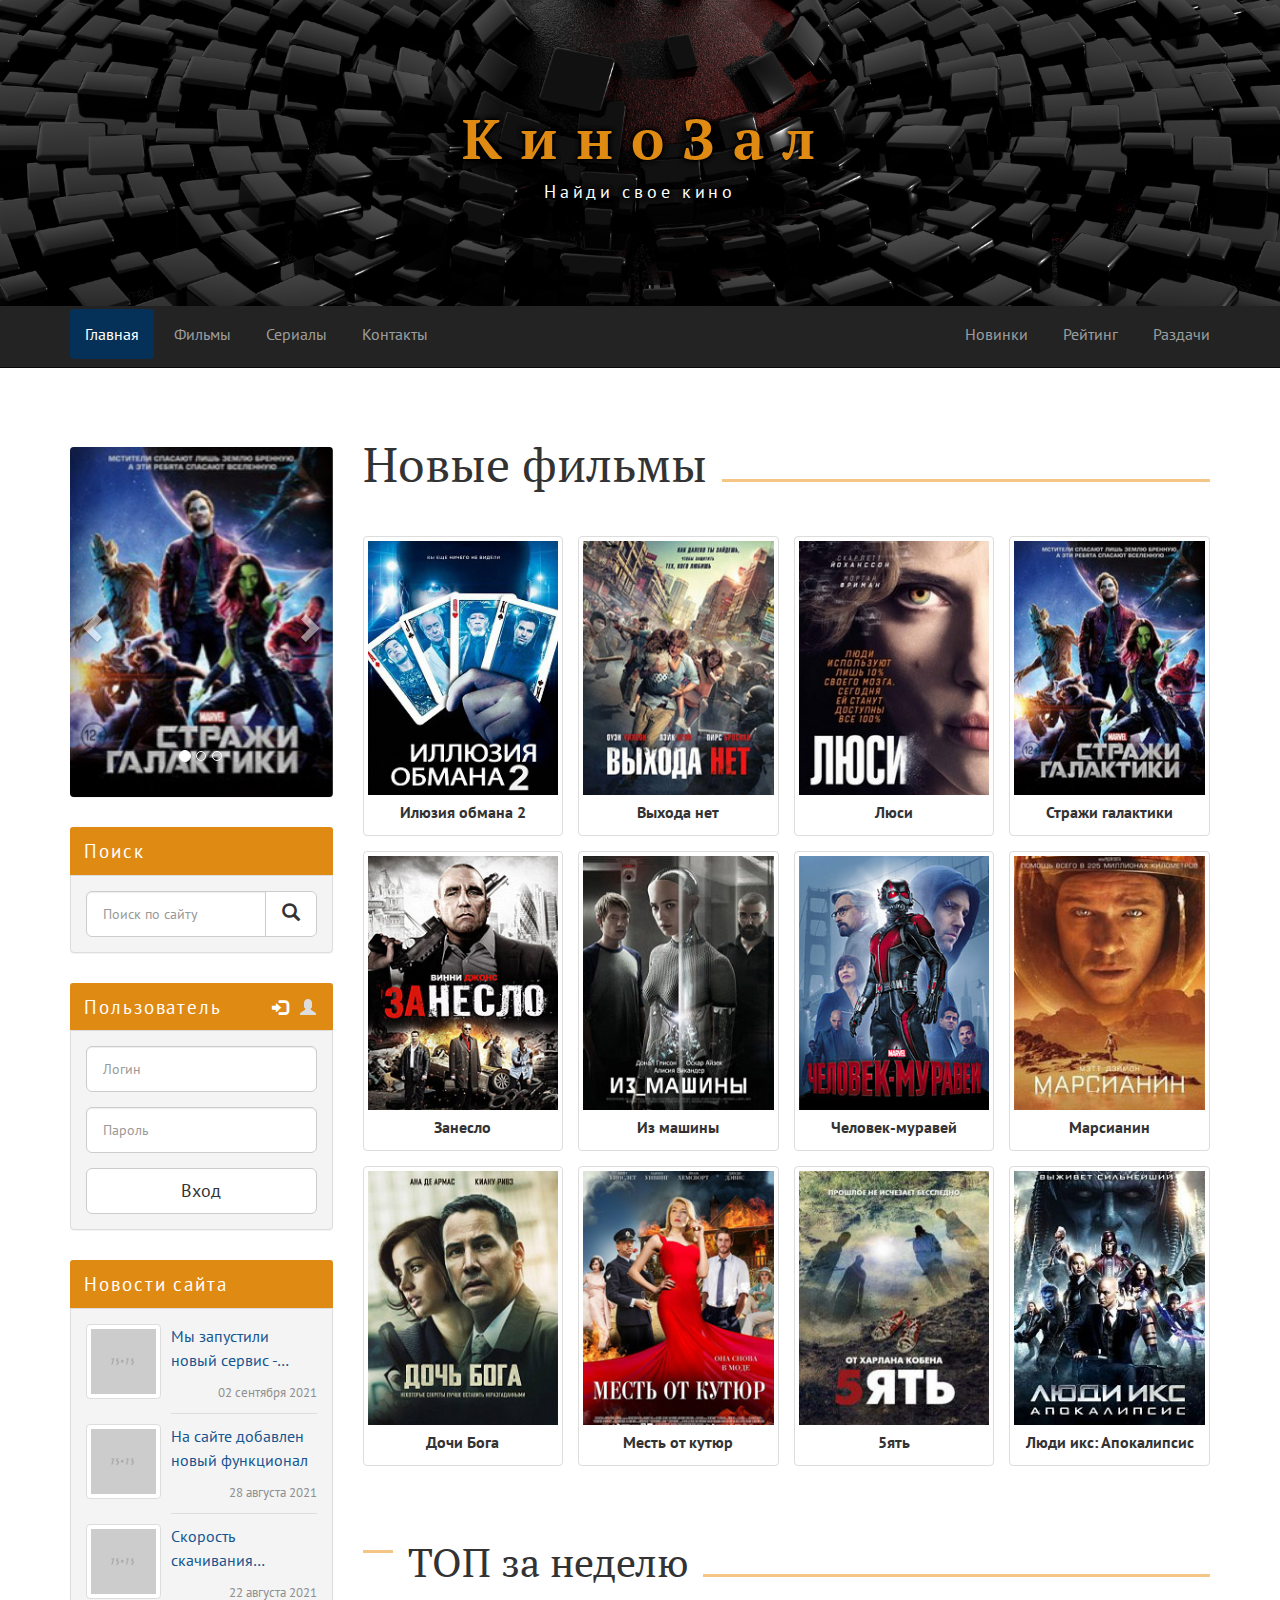
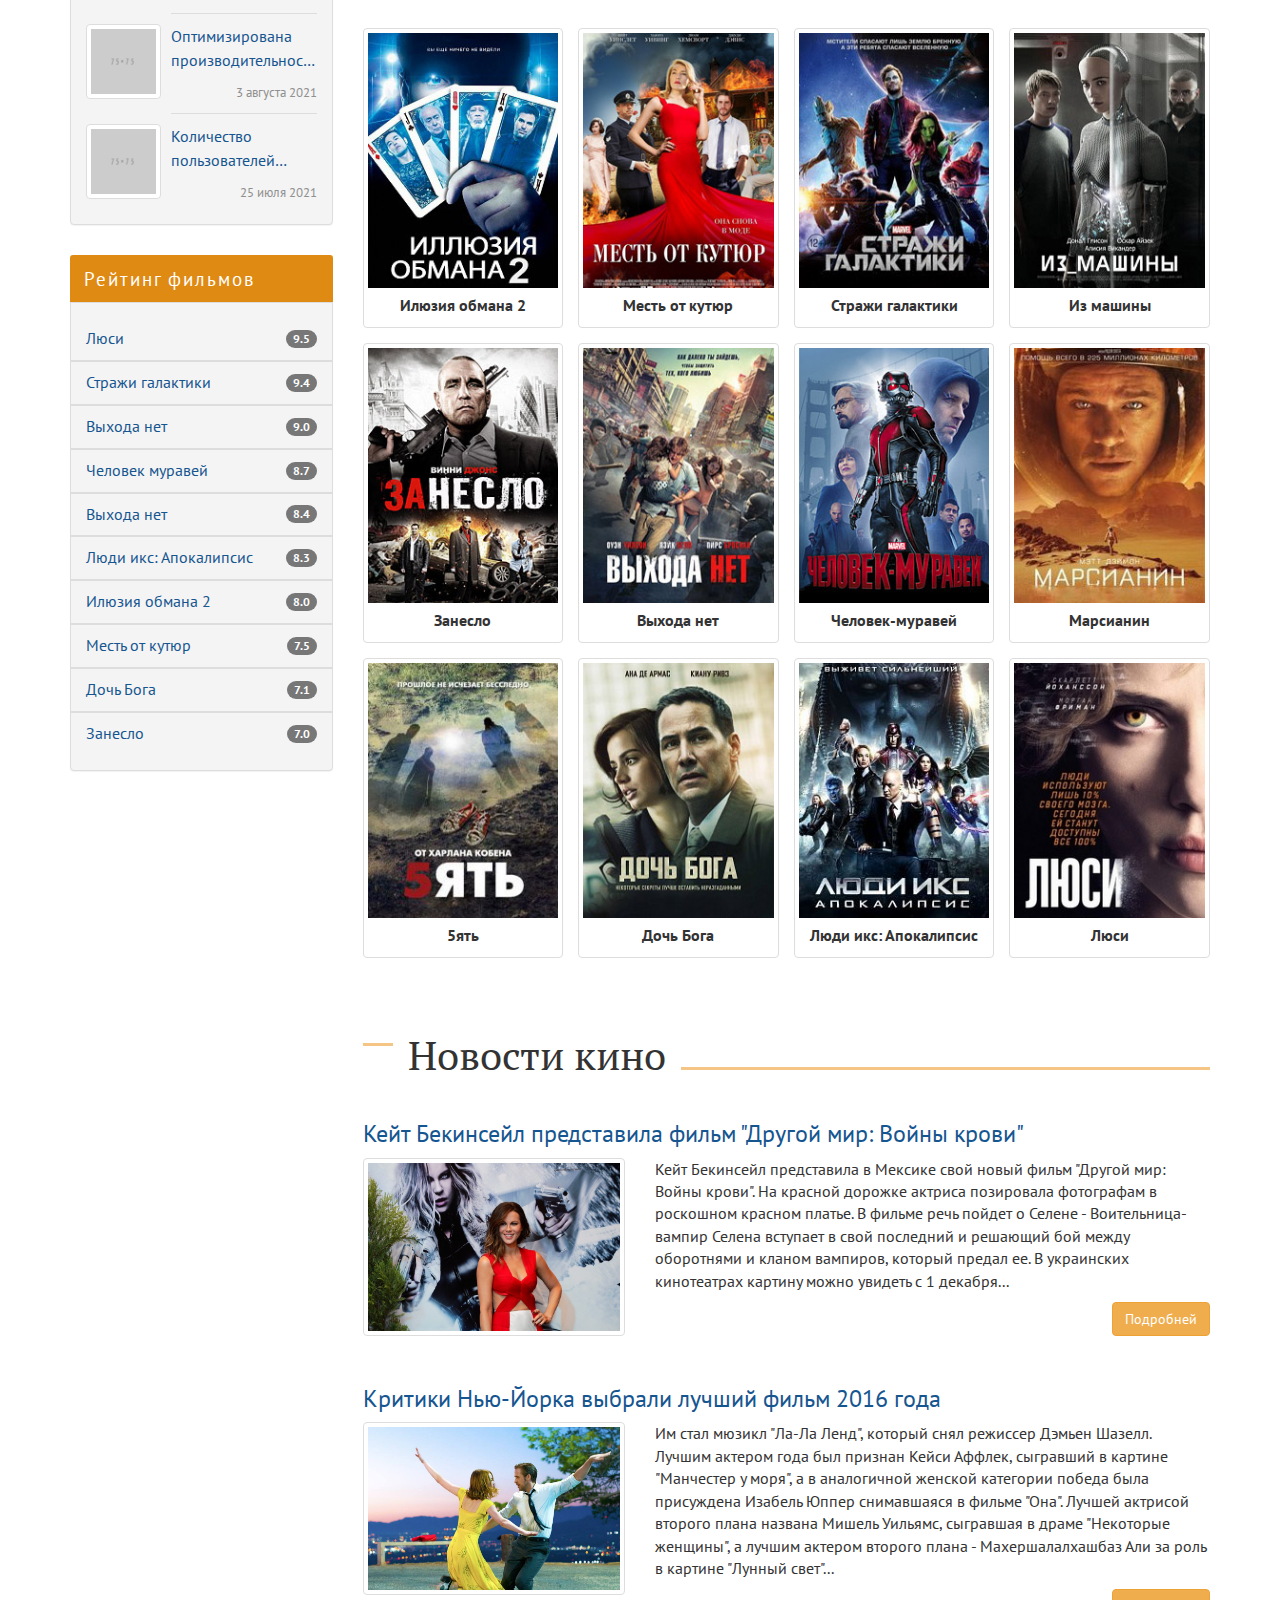
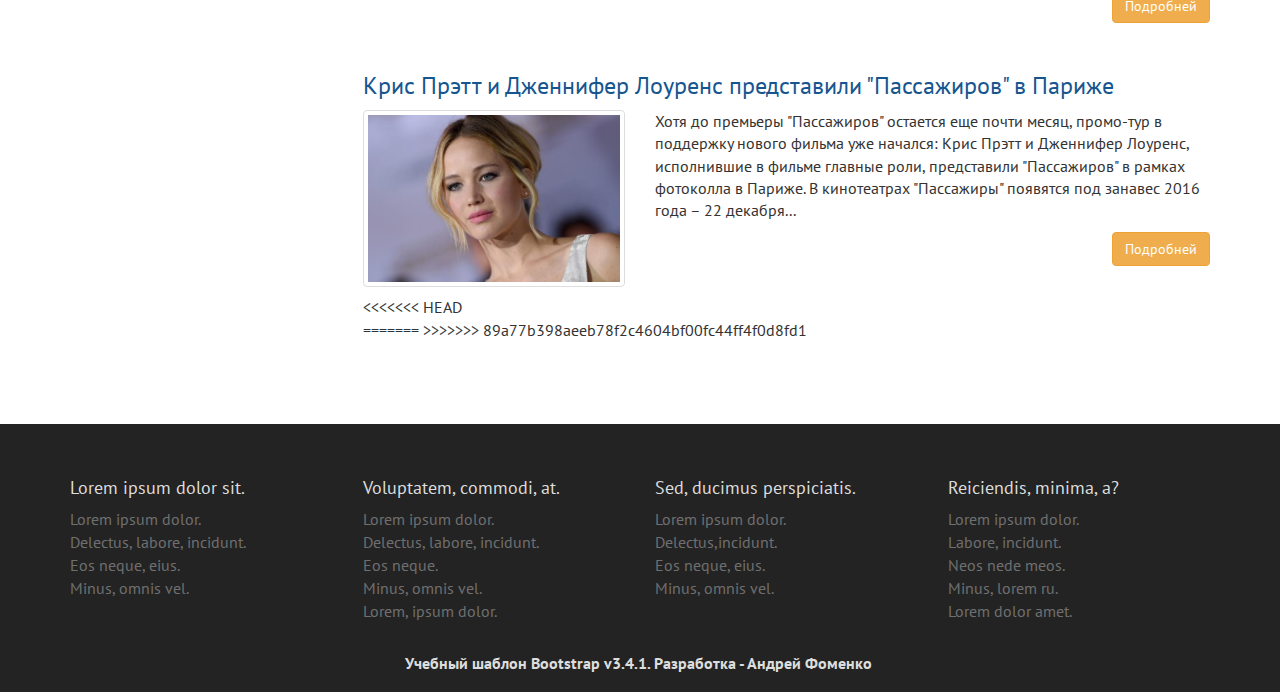
==== commit 71ca3994: "fixes in the code" ====
--- a/index.html
+++ b/index.html
@@ -453,9 +453,13 @@
               </div>
             </div>
           </article>
+<<<<<<< HEAD
+        </section>
+=======
           
         </section>
         
+>>>>>>> 89a77b398aeeb78f2c4604bf00fc44ff4f0d8fd1
       </div>
       <div class="left-sidebar col-lg-3 col-lg-pull-9 col-md-4 col-md-pull-8">
 
--- a/assets/css/style.css
+++ b/assets/css/style.css
@@ -49,7 +49,7 @@
 .panel-info {
   margin-bottom: 30px;
   border: none;
-  background-color: #ededed;
+  background-color: #f4f4f4;
 }
 
 .panel-info > .panel-heading {
@@ -100,6 +100,12 @@
 
 .glyphicon:hover {
   color: #ffffff !important;
+}
+
+.embed-responsive {
+  border: 1px solid #dddddd;
+  border-bottom: none;
+  border-radius: 4px 4px 0 0;
 }
 
 html {
@@ -314,6 +320,10 @@
   font-size: 1.2rem;
 }
 
+.film-info__well {
+  border-radius: 0 0 4px 4px;
+}
+
 .film-info__title {
   margin-bottom: 46px;
 }
@@ -324,11 +334,6 @@
 
 .film-info__wrapper:not(:last-of-type) {
   margin-right: 15px;
-}
-
-.film-info__well {
-  border-top-left-radius: none;
-  border-top-right-radius: none;
 }
 
 .film-info__badge {
@@ -607,9 +612,6 @@
   .film-info {
     margin-bottom: 39px;
   }
-  .movie-reviews .panel-comment-1 {
-    margin-bottom: 27px;
-  }
   .top-films__item {
     max-height: 43px;
   }
@@ -647,18 +649,18 @@
     margin-bottom: 14.5px;
   }
   .top-week {
-    margin-bottom: 38px;
+    margin-bottom: 40px;
   }
   .top-week h2 {
-    margin-top: 57px;
-    margin-bottom: 45px;
+    margin-top: 60px;
+    margin-bottom: 46px;
   }
   .film-info__title {
     margin-top: -9px;
     margin-left: -2px;
   }
   .movie-description {
-    margin-bottom: 37px;
+    margin-bottom: 41px;
     line-height: 1.4em;
   }
   .movie-description__title {
@@ -669,7 +671,7 @@
     padding-bottom: 18px;
   }
   .movie-reviews {
-    margin-bottom: 25px;
+    margin-bottom: 27px;
     line-height: 1.4em;
   }
   .movie-reviews__title {
@@ -690,10 +692,10 @@
     padding-top: 47px;
   }
   .footer-bottom {
-    margin-top: 17px;
+    margin-top: 19px;
+    margin-bottom: auto;
     margin-left: 1px;
     letter-spacing: 0.004em;
-    margin-bottom: auto;
   }
 }
 
@@ -724,47 +726,52 @@
     padding: 99px 0 100px 0;
   }
   .main {
-    margin-bottom: 83px;
+    margin-bottom: 80px;
   }
   .main .site-search {
     margin-bottom: 44px;
   }
   .top-week {
-    margin-bottom: 40px;
+    margin-bottom: 43px;
   }
   .top-week h2 {
-    margin-top: 57px;
+    margin-top: 61px;
     margin-bottom: 44px;
   }
   .news-movie {
     margin-bottom: 79px;
   }
   .film-news-item__button {
-    margin-bottom: 26px;
+    margin-bottom: 30px;
+  }
+  .film-info__well {
+    padding-left: 13px;
   }
   .film-info__title {
     margin-top: -7px;
     margin-left: -2px;
   }
-  .film-info__well {
-    padding-left: 13px;
-  }
   .movie-description {
-    margin-bottom: 42px;
+    margin-bottom: 41px;
     line-height: 1.4em;
   }
   .movie-description__title {
     margin-left: 43px;
   }
   .movie-description .well {
-    padding-bottom: 15px;
+    padding-bottom: 20px;
     padding-left: 18px;
+  }
+  .movie-reviews {
+    margin-bottom: 27px;
+    line-height: 1.4em;
+  }
+  .movie-reviews__title {
+    margin-bottom: 44px;
+    margin-left: 44px;
   }
   .movie-reviews__title {
     margin-left: 44px;
-  }
-  .movie-reviews .panel-comment-1 {
-    margin-bottom: 32px;
   }
   .movie-reviews .panel-heading {
     padding-left: 13px;
@@ -799,10 +806,10 @@
     margin-top: 7px;
   }
   .footer-bottom {
-    margin-top: 19px;
+    margin-top: 20px;
+    margin-bottom: auto;
     margin-left: 1px;
     letter-spacing: 0.004em;
-    margin-bottom: auto;
   }
 }
 
@@ -826,10 +833,10 @@
     margin-top: 1px;
   }
   .panel-body {
-    padding: 15px 10px 15px 15px;
+    padding: 15px 15px 15px 15px;
   }
   h1 {
-    margin-bottom: 44px;
+    margin-bottom: 46px;
   }
   .header {
     margin-bottom: 79px;
@@ -850,12 +857,12 @@
     margin-bottom: 40px;
   }
   .top-week h2 {
-    margin-top: 57px;
+    margin-top: 58px;
     margin-bottom: 46px;
     margin-left: 44px;
   }
   .film-news-item__button {
-    margin-bottom: 27px;
+    margin-bottom: 31px;
   }
   .user-login__tabs a {
     padding: 14px 0 11px 10px !important;
@@ -865,7 +872,7 @@
     margin-left: 1px;
   }
   .movie-description {
-    margin-bottom: 44px;
+    margin-bottom: 48px;
     line-height: 1.4em;
   }
   .movie-description__title {
@@ -876,15 +883,15 @@
     margin-bottom: 36px;
     line-height: 1.4em;
   }
-  .movie-reviews .panel-comment-1 {
-    margin-bottom: 35px;
-  }
   .movie-reviews .panel-body {
     padding-bottom: 5px;
     line-height: 1.4em;
   }
   .film-comment-form {
     margin-bottom: 80px;
+  }
+  .film-comment-form__title {
+    margin-left: 47px;
   }
   .film-comment-form__button {
     width: 117px;
@@ -901,7 +908,6 @@
   }
   .site-search,
   .user-login {
-    max-width: 540px;
     margin-right: auto;
     margin-left: auto;
   }
@@ -909,9 +915,9 @@
     margin-top: 7px;
   }
   .footer-bottom {
-    margin-top: 18px;
+    margin-top: 22px;
+    margin-bottom: 18px;
     margin-left: 1px;
-    margin-bottom: 18px;
   }
 }
 
@@ -924,6 +930,7 @@
 
 @media (max-width: 575.8px) {
   h1 {
+    padding-top: 3px;
     font-size: 2rem;
   }
   h2 {
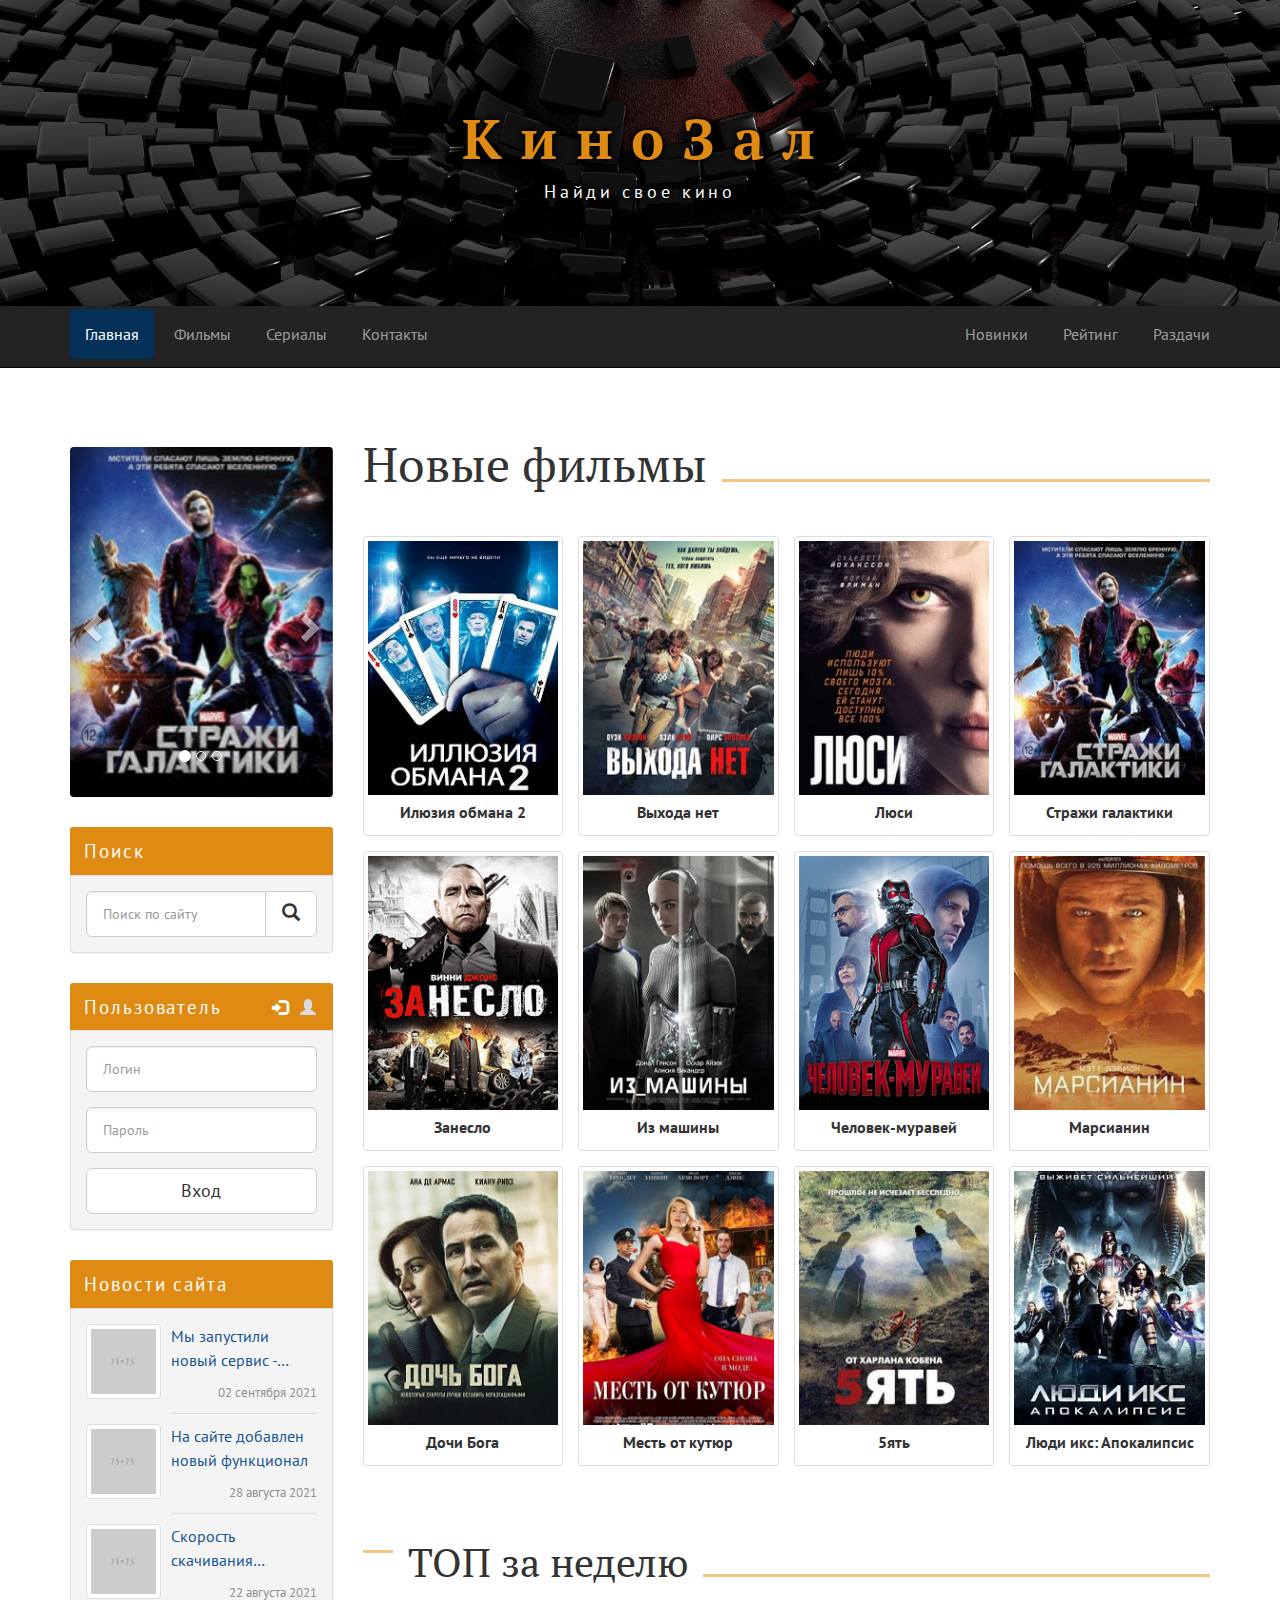
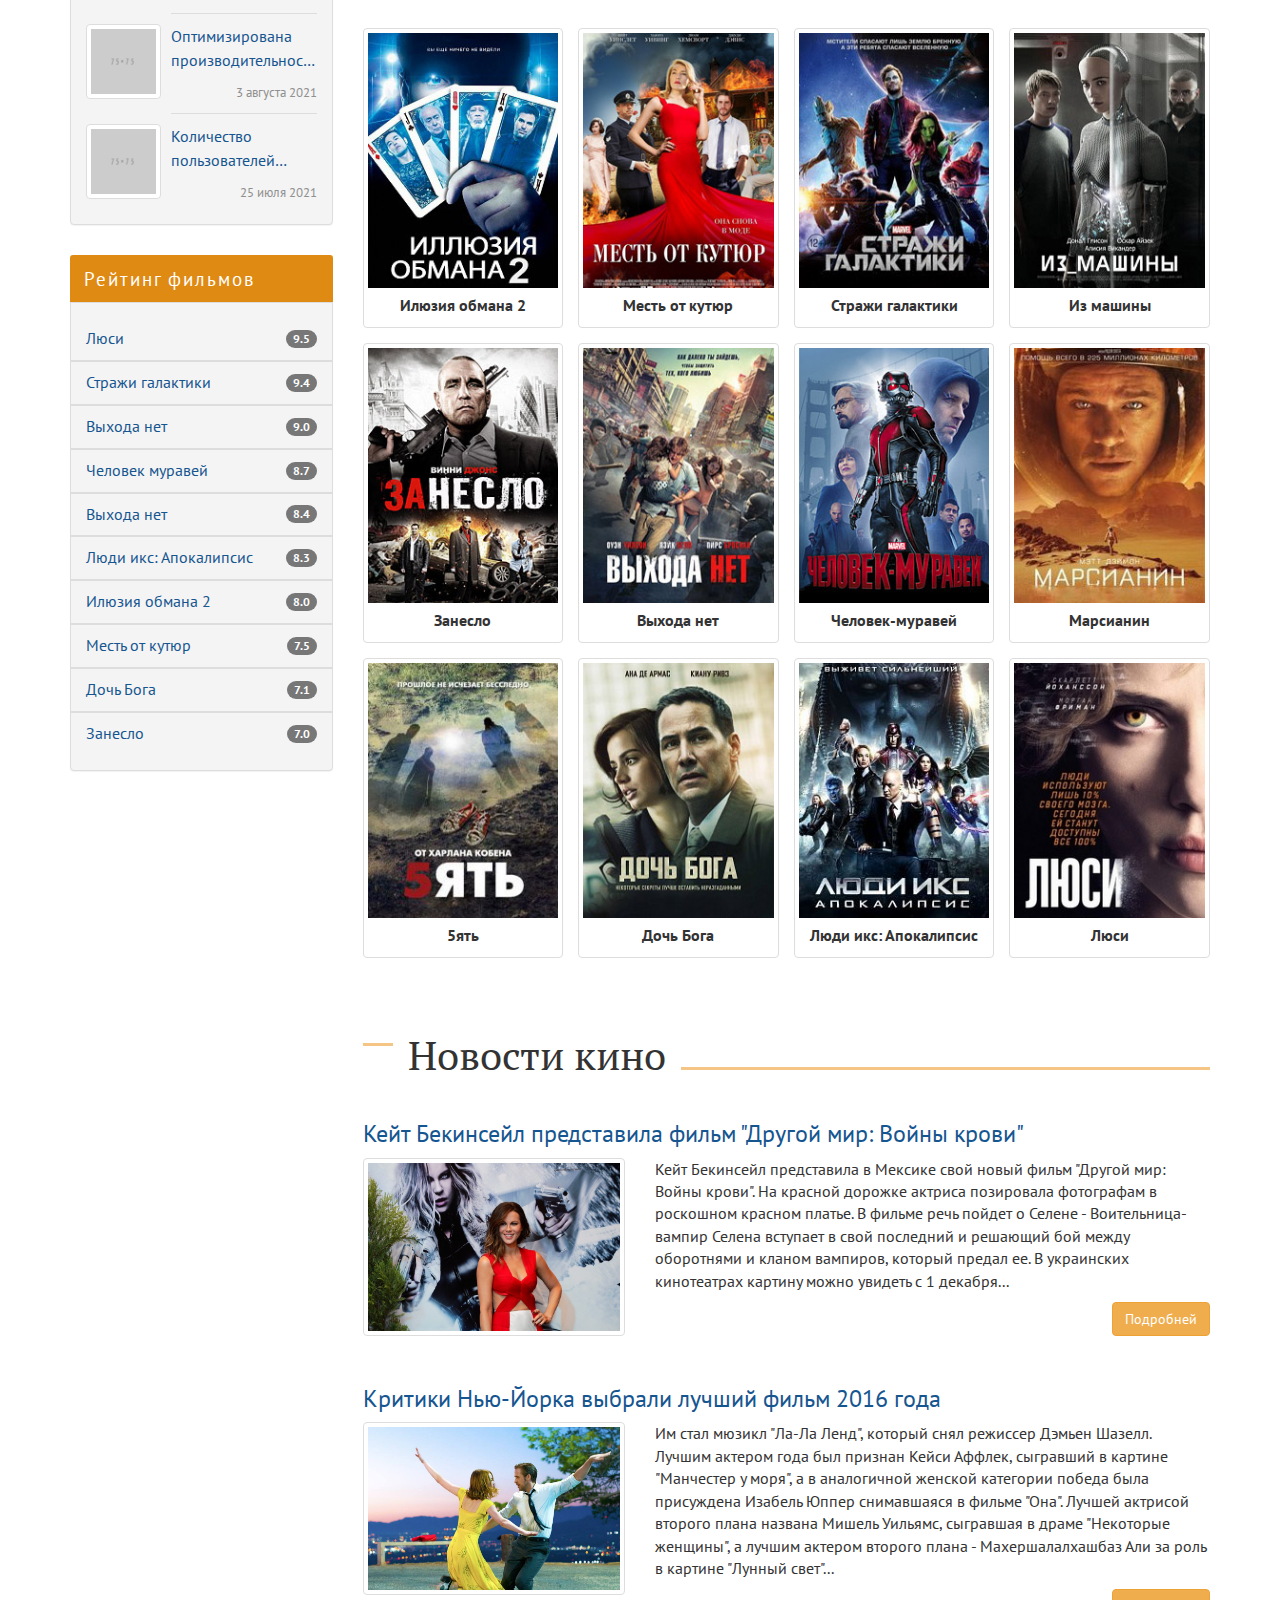
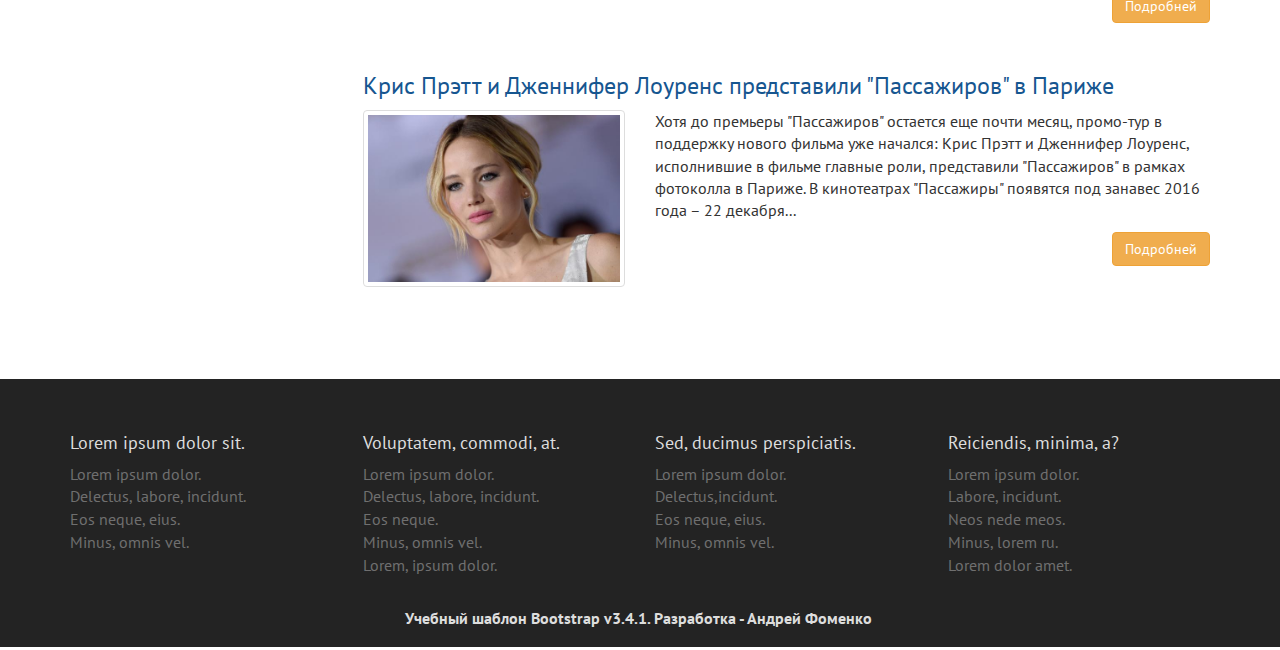
==== commit 4f0e7a45: "delete comment in code" ====
--- a/index.html
+++ b/index.html
@@ -453,13 +453,7 @@
               </div>
             </div>
           </article>
-<<<<<<< HEAD
         </section>
-=======
-          
-        </section>
-        
->>>>>>> 89a77b398aeeb78f2c4604bf00fc44ff4f0d8fd1
       </div>
       <div class="left-sidebar col-lg-3 col-lg-pull-9 col-md-4 col-md-pull-8">
 
